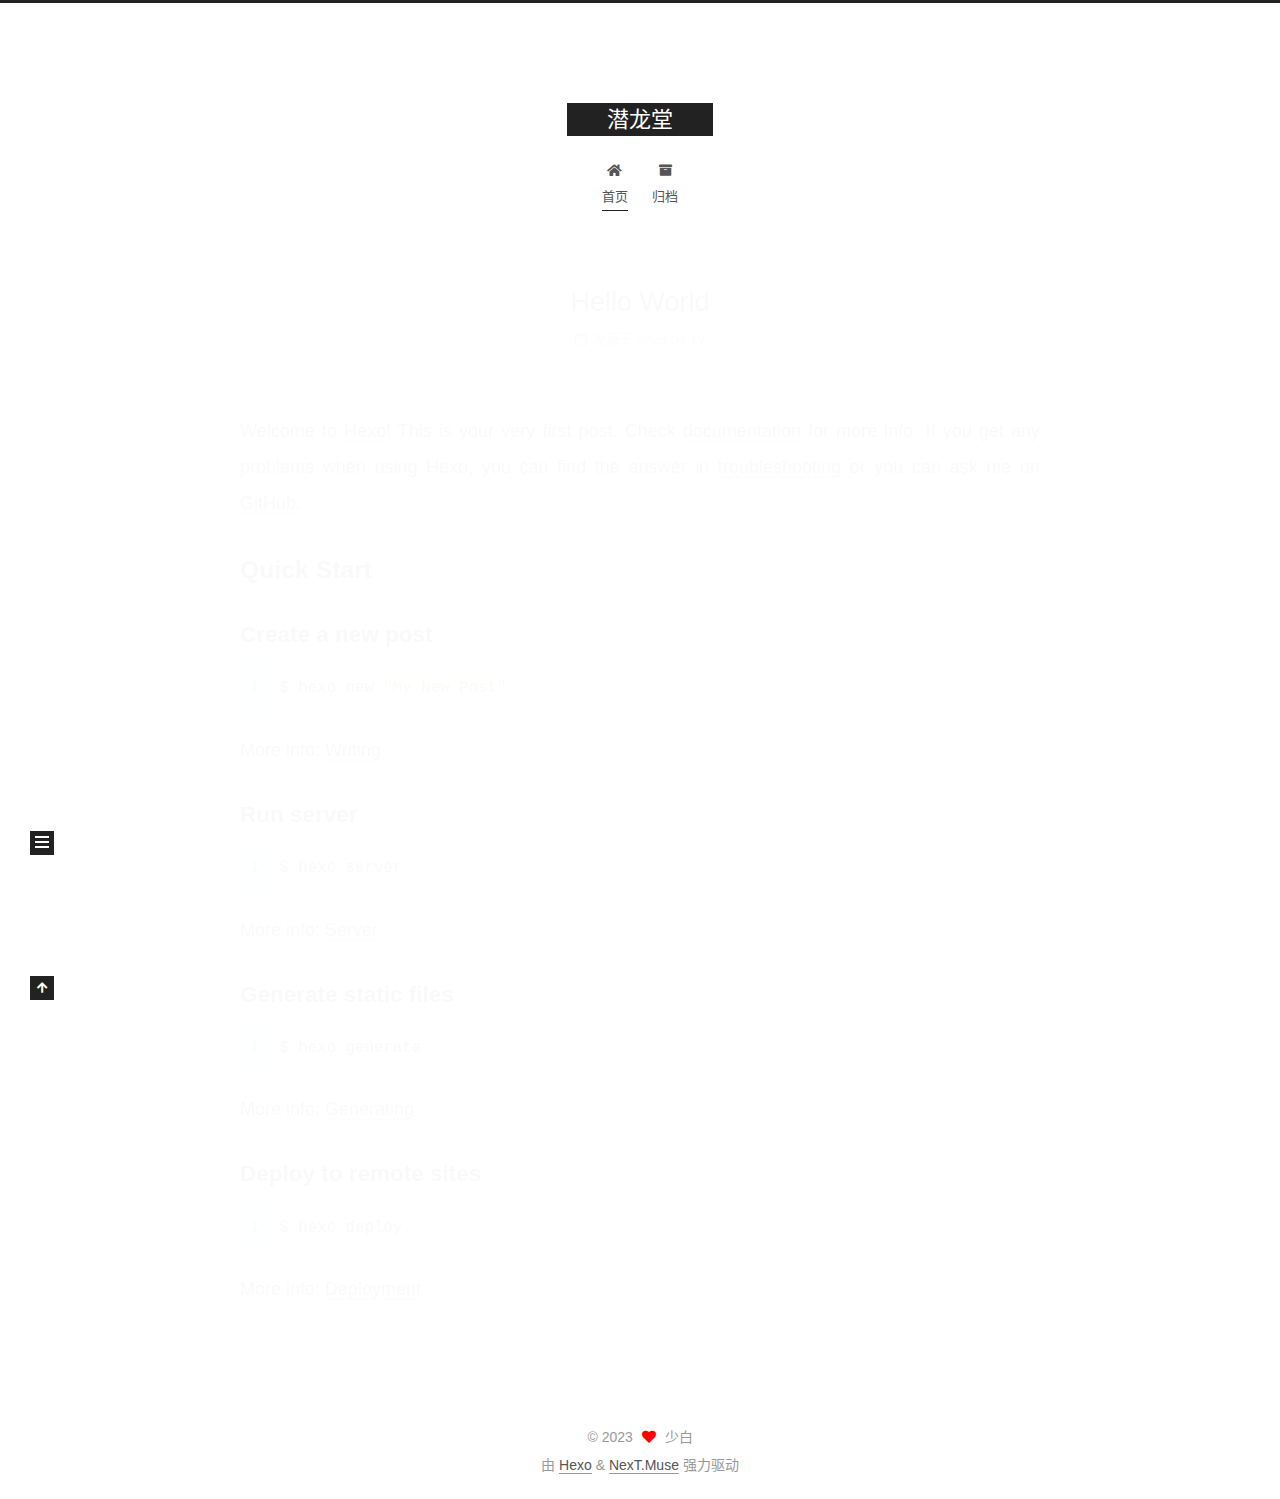
==== index.html @ 40676528 "Site updated: 2023-04-19 12:09:48" ====
<!DOCTYPE html>
<html lang="zh-CN">
<head>
  <meta charset="UTF-8">
<meta name="viewport" content="width=device-width, initial-scale=1, maximum-scale=2">
<meta name="theme-color" content="#222">
<meta name="generator" content="Hexo 6.3.0">
  <link rel="apple-touch-icon" sizes="180x180" href="/images/apple-touch-icon-next.png">
  <link rel="icon" type="image/png" sizes="32x32" href="/images/favicon-32x32-next.png">
  <link rel="icon" type="image/png" sizes="16x16" href="/images/favicon-16x16-next.png">
  <link rel="mask-icon" href="/images/logo.svg" color="#222">

<link rel="stylesheet" href="/css/main.css">


<link rel="stylesheet" href="/lib/font-awesome/css/all.min.css">

<script id="hexo-configurations">
    var NexT = window.NexT || {};
    var CONFIG = {"hostname":"example.com","root":"/","scheme":"Muse","version":"7.8.0","exturl":false,"sidebar":{"position":"left","display":"post","padding":18,"offset":12,"onmobile":false},"copycode":{"enable":false,"show_result":false,"style":null},"back2top":{"enable":true,"sidebar":false,"scrollpercent":false},"bookmark":{"enable":false,"color":"#222","save":"auto"},"fancybox":false,"mediumzoom":false,"lazyload":false,"pangu":false,"comments":{"style":"tabs","active":null,"storage":true,"lazyload":false,"nav":null},"algolia":{"hits":{"per_page":10},"labels":{"input_placeholder":"Search for Posts","hits_empty":"We didn't find any results for the search: ${query}","hits_stats":"${hits} results found in ${time} ms"}},"localsearch":{"enable":false,"trigger":"auto","top_n_per_article":1,"unescape":false,"preload":false},"motion":{"enable":true,"async":false,"transition":{"post_block":"fadeIn","post_header":"slideDownIn","post_body":"slideDownIn","coll_header":"slideLeftIn","sidebar":"slideUpIn"}}};
  </script>

  <meta name="description" content="人生百年弹指过，当拼搏，且拼搏！">
<meta property="og:type" content="website">
<meta property="og:title" content="潜龙堂">
<meta property="og:url" content="http://example.com/index.html">
<meta property="og:site_name" content="潜龙堂">
<meta property="og:description" content="人生百年弹指过，当拼搏，且拼搏！">
<meta property="og:locale" content="zh_CN">
<meta property="article:author" content="少白">
<meta name="twitter:card" content="summary">

<link rel="canonical" href="http://example.com/">


<script id="page-configurations">
  // https://hexo.io/docs/variables.html
  CONFIG.page = {
    sidebar: "",
    isHome : true,
    isPost : false,
    lang   : 'zh-CN'
  };
</script>

  <title>潜龙堂</title>
  






  <noscript>
  <style>
  .use-motion .brand,
  .use-motion .menu-item,
  .sidebar-inner,
  .use-motion .post-block,
  .use-motion .pagination,
  .use-motion .comments,
  .use-motion .post-header,
  .use-motion .post-body,
  .use-motion .collection-header { opacity: initial; }

  .use-motion .site-title,
  .use-motion .site-subtitle {
    opacity: initial;
    top: initial;
  }

  .use-motion .logo-line-before i { left: initial; }
  .use-motion .logo-line-after i { right: initial; }
  </style>
</noscript>

</head>

<body itemscope itemtype="http://schema.org/WebPage">
  <div class="container use-motion">
    <div class="headband"></div>

    <header class="header" itemscope itemtype="http://schema.org/WPHeader">
      <div class="header-inner"><div class="site-brand-container">
  <div class="site-nav-toggle">
    <div class="toggle" aria-label="切换导航栏">
      <span class="toggle-line toggle-line-first"></span>
      <span class="toggle-line toggle-line-middle"></span>
      <span class="toggle-line toggle-line-last"></span>
    </div>
  </div>

  <div class="site-meta">

    <a href="/" class="brand" rel="start">
      <span class="logo-line-before"><i></i></span>
      <h1 class="site-title">潜龙堂</h1>
      <span class="logo-line-after"><i></i></span>
    </a>
  </div>

  <div class="site-nav-right">
    <div class="toggle popup-trigger">
    </div>
  </div>
</div>




<nav class="site-nav">
  <ul id="menu" class="main-menu menu">
        <li class="menu-item menu-item-home">

    <a href="/" rel="section"><i class="fa fa-home fa-fw"></i>首页</a>

  </li>
        <li class="menu-item menu-item-archives">

    <a href="/archives/" rel="section"><i class="fa fa-archive fa-fw"></i>归档</a>

  </li>
  </ul>
</nav>




</div>
    </header>

    
  <div class="back-to-top">
    <i class="fa fa-arrow-up"></i>
    <span>0%</span>
  </div>


    <main class="main">
      <div class="main-inner">
        <div class="content-wrap">
          

          <div class="content index posts-expand">
            
      
  
  
  <article itemscope itemtype="http://schema.org/Article" class="post-block" lang="zh-CN">
    <link itemprop="mainEntityOfPage" href="http://example.com/2023/04/19/hello-world/">

    <span hidden itemprop="author" itemscope itemtype="http://schema.org/Person">
      <meta itemprop="image" content="/images/avatar.gif">
      <meta itemprop="name" content="少白">
      <meta itemprop="description" content="人生百年弹指过，当拼搏，且拼搏！">
    </span>

    <span hidden itemprop="publisher" itemscope itemtype="http://schema.org/Organization">
      <meta itemprop="name" content="潜龙堂">
    </span>
      <header class="post-header">
        <h2 class="post-title" itemprop="name headline">
          
            <a href="/2023/04/19/hello-world/" class="post-title-link" itemprop="url">Hello World</a>
        </h2>

        <div class="post-meta">
            <span class="post-meta-item">
              <span class="post-meta-item-icon">
                <i class="far fa-calendar"></i>
              </span>
              <span class="post-meta-item-text">发表于</span>

              <time title="创建时间：2023-04-19 11:55:52" itemprop="dateCreated datePublished" datetime="2023-04-19T11:55:52+08:00">2023-04-19</time>
            </span>

          

        </div>
      </header>

    
    
    
    <div class="post-body" itemprop="articleBody">

      
          <p>Welcome to <a target="_blank" rel="noopener" href="https://hexo.io/">Hexo</a>! This is your very first post. Check <a target="_blank" rel="noopener" href="https://hexo.io/docs/">documentation</a> for more info. If you get any problems when using Hexo, you can find the answer in <a target="_blank" rel="noopener" href="https://hexo.io/docs/troubleshooting.html">troubleshooting</a> or you can ask me on <a target="_blank" rel="noopener" href="https://github.com/hexojs/hexo/issues">GitHub</a>.</p>
<h2 id="Quick-Start"><a href="#Quick-Start" class="headerlink" title="Quick Start"></a>Quick Start</h2><h3 id="Create-a-new-post"><a href="#Create-a-new-post" class="headerlink" title="Create a new post"></a>Create a new post</h3><figure class="highlight bash"><table><tr><td class="gutter"><pre><span class="line">1</span><br></pre></td><td class="code"><pre><span class="line">$ hexo new <span class="string">&quot;My New Post&quot;</span></span><br></pre></td></tr></table></figure>

<p>More info: <a target="_blank" rel="noopener" href="https://hexo.io/docs/writing.html">Writing</a></p>
<h3 id="Run-server"><a href="#Run-server" class="headerlink" title="Run server"></a>Run server</h3><figure class="highlight bash"><table><tr><td class="gutter"><pre><span class="line">1</span><br></pre></td><td class="code"><pre><span class="line">$ hexo server</span><br></pre></td></tr></table></figure>

<p>More info: <a target="_blank" rel="noopener" href="https://hexo.io/docs/server.html">Server</a></p>
<h3 id="Generate-static-files"><a href="#Generate-static-files" class="headerlink" title="Generate static files"></a>Generate static files</h3><figure class="highlight bash"><table><tr><td class="gutter"><pre><span class="line">1</span><br></pre></td><td class="code"><pre><span class="line">$ hexo generate</span><br></pre></td></tr></table></figure>

<p>More info: <a target="_blank" rel="noopener" href="https://hexo.io/docs/generating.html">Generating</a></p>
<h3 id="Deploy-to-remote-sites"><a href="#Deploy-to-remote-sites" class="headerlink" title="Deploy to remote sites"></a>Deploy to remote sites</h3><figure class="highlight bash"><table><tr><td class="gutter"><pre><span class="line">1</span><br></pre></td><td class="code"><pre><span class="line">$ hexo deploy</span><br></pre></td></tr></table></figure>

<p>More info: <a target="_blank" rel="noopener" href="https://hexo.io/docs/one-command-deployment.html">Deployment</a></p>

      
    </div>

    
    
    
      <footer class="post-footer">
        <div class="post-eof"></div>
      </footer>
  </article>
  
  
  


  



          </div>
          

<script>
  window.addEventListener('tabs:register', () => {
    let { activeClass } = CONFIG.comments;
    if (CONFIG.comments.storage) {
      activeClass = localStorage.getItem('comments_active') || activeClass;
    }
    if (activeClass) {
      let activeTab = document.querySelector(`a[href="#comment-${activeClass}"]`);
      if (activeTab) {
        activeTab.click();
      }
    }
  });
  if (CONFIG.comments.storage) {
    window.addEventListener('tabs:click', event => {
      if (!event.target.matches('.tabs-comment .tab-content .tab-pane')) return;
      let commentClass = event.target.classList[1];
      localStorage.setItem('comments_active', commentClass);
    });
  }
</script>

        </div>
          
  
  <div class="toggle sidebar-toggle">
    <span class="toggle-line toggle-line-first"></span>
    <span class="toggle-line toggle-line-middle"></span>
    <span class="toggle-line toggle-line-last"></span>
  </div>

  <aside class="sidebar">
    <div class="sidebar-inner">

      <ul class="sidebar-nav motion-element">
        <li class="sidebar-nav-toc">
          文章目录
        </li>
        <li class="sidebar-nav-overview">
          站点概览
        </li>
      </ul>

      <!--noindex-->
      <div class="post-toc-wrap sidebar-panel">
      </div>
      <!--/noindex-->

      <div class="site-overview-wrap sidebar-panel">
        <div class="site-author motion-element" itemprop="author" itemscope itemtype="http://schema.org/Person">
  <p class="site-author-name" itemprop="name">少白</p>
  <div class="site-description" itemprop="description">人生百年弹指过，当拼搏，且拼搏！</div>
</div>
<div class="site-state-wrap motion-element">
  <nav class="site-state">
      <div class="site-state-item site-state-posts">
          <a href="/archives/">
        
          <span class="site-state-item-count">1</span>
          <span class="site-state-item-name">日志</span>
        </a>
      </div>
  </nav>
</div>



      </div>

    </div>
  </aside>
  <div id="sidebar-dimmer"></div>


      </div>
    </main>

    <footer class="footer">
      <div class="footer-inner">
        

        

<div class="copyright">
  
  &copy; 
  <span itemprop="copyrightYear">2023</span>
  <span class="with-love">
    <i class="fa fa-heart"></i>
  </span>
  <span class="author" itemprop="copyrightHolder">少白</span>
</div>
  <div class="powered-by">由 <a href="https://hexo.io/" class="theme-link" rel="noopener" target="_blank">Hexo</a> & <a href="https://muse.theme-next.org/" class="theme-link" rel="noopener" target="_blank">NexT.Muse</a> 强力驱动
  </div>

        








      </div>
    </footer>
  </div>

  
  <script src="/lib/anime.min.js"></script>
  <script src="/lib/velocity/velocity.min.js"></script>
  <script src="/lib/velocity/velocity.ui.min.js"></script>

<script src="/js/utils.js"></script>

<script src="/js/motion.js"></script>


<script src="/js/schemes/muse.js"></script>


<script src="/js/next-boot.js"></script>




  















  

  

</body>
</html>
---- css/main.css ----
:root {
  --body-bg-color: #fff;
  --content-bg-color: #fff;
  --card-bg-color: #f5f5f5;
  --text-color: #555;
  --blockquote-color: #666;
  --link-color: #555;
  --link-hover-color: #222;
  --brand-color: #fff;
  --brand-hover-color: #fff;
  --table-row-odd-bg-color: #f9f9f9;
  --table-row-hover-bg-color: #f5f5f5;
  --menu-item-bg-color: #f5f5f5;
  --btn-default-bg: #222;
  --btn-default-color: #fff;
  --btn-default-border-color: #222;
  --btn-default-hover-bg: #fff;
  --btn-default-hover-color: #222;
  --btn-default-hover-border-color: #222;
}
html {
  line-height: 1.15; /* 1 */
  -webkit-text-size-adjust: 100%; /* 2 */
}
body {
  margin: 0;
}
main {
  display: block;
}
h1 {
  font-size: 2em;
  margin: 0.67em 0;
}
hr {
  box-sizing: content-box; /* 1 */
  height: 0; /* 1 */
  overflow: visible; /* 2 */
}
pre {
  font-family: monospace, monospace; /* 1 */
  font-size: 1em; /* 2 */
}
a {
  background: transparent;
}
abbr[title] {
  border-bottom: none; /* 1 */
  text-decoration: underline; /* 2 */
  text-decoration: underline dotted; /* 2 */
}
b,
strong {
  font-weight: bolder;
}
code,
kbd,
samp {
  font-family: monospace, monospace; /* 1 */
  font-size: 1em; /* 2 */
}
small {
  font-size: 80%;
}
sub,
sup {
  font-size: 75%;
  line-height: 0;
  position: relative;
  vertical-align: baseline;
}
sub {
  bottom: -0.25em;
}
sup {
  top: -0.5em;
}
img {
  border-style: none;
}
button,
input,
optgroup,
select,
textarea {
  font-family: inherit; /* 1 */
  font-size: 100%; /* 1 */
  line-height: 1.15; /* 1 */
  margin: 0; /* 2 */
}
button,
input {
/* 1 */
  overflow: visible;
}
button,
select {
/* 1 */
  text-transform: none;
}
button,
[type='button'],
[type='reset'],
[type='submit'] {
  -webkit-appearance: button;
}
button::-moz-focus-inner,
[type='button']::-moz-focus-inner,
[type='reset']::-moz-focus-inner,
[type='submit']::-moz-focus-inner {
  border-style: none;
  padding: 0;
}
button:-moz-focusring,
[type='button']:-moz-focusring,
[type='reset']:-moz-focusring,
[type='submit']:-moz-focusring {
  outline: 1px dotted ButtonText;
}
fieldset {
  padding: 0.35em 0.75em 0.625em;
}
legend {
  box-sizing: border-box; /* 1 */
  color: inherit; /* 2 */
  display: table; /* 1 */
  max-width: 100%; /* 1 */
  padding: 0; /* 3 */
  white-space: normal; /* 1 */
}
progress {
  vertical-align: baseline;
}
textarea {
  overflow: auto;
}
[type='checkbox'],
[type='radio'] {
  box-sizing: border-box; /* 1 */
  padding: 0; /* 2 */
}
[type='number']::-webkit-inner-spin-button,
[type='number']::-webkit-outer-spin-button {
  height: auto;
}
[type='search'] {
  outline-offset: -2px; /* 2 */
  -webkit-appearance: textfield; /* 1 */
}
[type='search']::-webkit-search-decoration {
  -webkit-appearance: none;
}
::-webkit-file-upload-button {
  font: inherit; /* 2 */
  -webkit-appearance: button; /* 1 */
}
details {
  display: block;
}
summary {
  display: list-item;
}
template {
  display: none;
}
[hidden] {
  display: none;
}
::selection {
  background: #262a30;
  color: #eee;
}
html,
body {
  height: 100%;
}
body {
  background: var(--body-bg-color);
  color: var(--text-color);
  font-family: 'Lato', "PingFang SC", "Microsoft YaHei", sans-serif;
  font-size: 1em;
  line-height: 2;
}
@media (max-width: 991px) {
  body {
    padding-left: 0 !important;
    padding-right: 0 !important;
  }
}
h1,
h2,
h3,
h4,
h5,
h6 {
  font-family: 'Lato', "PingFang SC", "Microsoft YaHei", sans-serif;
  font-weight: bold;
  line-height: 1.5;
  margin: 20px 0 15px;
}
h1 {
  font-size: 1.5em;
}
h2 {
  font-size: 1.375em;
}
h3 {
  font-size: 1.25em;
}
h4 {
  font-size: 1.125em;
}
h5 {
  font-size: 1em;
}
h6 {
  font-size: 0.875em;
}
p {
  margin: 0 0 20px 0;
}
a,
span.exturl {
  border-bottom: 1px solid #999;
  color: var(--link-color);
  outline: 0;
  text-decoration: none;
  overflow-wrap: break-word;
  word-wrap: break-word;
  cursor: pointer;
}
a:hover,
span.exturl:hover {
  border-bottom-color: var(--link-hover-color);
  color: var(--link-hover-color);
}
iframe,
img,
video {
  display: block;
  margin-left: auto;
  margin-right: auto;
  max-width: 100%;
}
hr {
  background-image: repeating-linear-gradient(-45deg, #ddd, #ddd 4px, transparent 4px, transparent 8px);
  border: 0;
  height: 3px;
  margin: 40px 0;
}
blockquote {
  border-left: 4px solid #ddd;
  color: var(--blockquote-color);
  margin: 0;
  padding: 0 15px;
}
blockquote cite::before {
  content: '-';
  padding: 0 5px;
}
dt {
  font-weight: bold;
}
dd {
  margin: 0;
  padding: 0;
}
kbd {
  background-color: #f5f5f5;
  background-image: linear-gradient(#eee, #fff, #eee);
  border: 1px solid #ccc;
  border-radius: 0.2em;
  box-shadow: 0.1em 0.1em 0.2em rgba(0,0,0,0.1);
  color: #555;
  font-family: inherit;
  padding: 0.1em 0.3em;
  white-space: nowrap;
}
.table-container {
  overflow: auto;
}
table {
  border-collapse: collapse;
  border-spacing: 0;
  font-size: 0.875em;
  margin: 0 0 20px 0;
  width: 100%;
}
tbody tr:nth-of-type(odd) {
  background: var(--table-row-odd-bg-color);
}
tbody tr:hover {
  background: var(--table-row-hover-bg-color);
}
caption,
th,
td {
  font-weight: normal;
  padding: 8px;
  vertical-align: middle;
}
th,
td {
  border: 1px solid #ddd;
  border-bottom: 3px solid #ddd;
}
th {
  font-weight: 700;
  padding-bottom: 10px;
}
td {
  border-bottom-width: 1px;
}
.btn {
  background: var(--btn-default-bg);
  border: 2px solid var(--btn-default-border-color);
  border-radius: 0;
  color: var(--btn-default-color);
  display: inline-block;
  font-size: 0.875em;
  line-height: 2;
  padding: 0 20px;
  text-decoration: none;
  transition-property: background-color;
  transition-delay: 0s;
  transition-duration: 0.2s;
  transition-timing-function: ease-in-out;
}
.btn:hover {
  background: var(--btn-default-hover-bg);
  border-color: var(--btn-default-hover-border-color);
  color: var(--btn-default-hover-color);
}
.btn + .btn {
  margin: 0 0 8px 8px;
}
.btn .fa-fw {
  text-align: left;
  width: 1.285714285714286em;
}
.toggle {
  line-height: 0;
}
.toggle .toggle-line {
  background: #fff;
  display: inline-block;
  height: 2px;
  left: 0;
  position: relative;
  top: 0;
  transition: all 0.4s;
  vertical-align: top;
  width: 100%;
}
.toggle .toggle-line:not(:first-child) {
  margin-top: 3px;
}
.toggle.toggle-arrow .toggle-line-first {
  left: 50%;
  top: 2px;
  transform: rotate(45deg);
  width: 50%;
}
.toggle.toggle-arrow .toggle-line-middle {
  left: 2px;
  width: 90%;
}
.toggle.toggle-arrow .toggle-line-last {
  left: 50%;
  top: -2px;
  transform: rotate(-45deg);
  width: 50%;
}
.toggle.toggle-close .toggle-line-first {
  transform: rotate(-45deg);
  top: 5px;
}
.toggle.toggle-close .toggle-line-middle {
  opacity: 0;
}
.toggle.toggle-close .toggle-line-last {
  transform: rotate(45deg);
  top: -5px;
}
.highlight,
pre {
  background: #f7f7f7;
  color: #4d4d4c;
  line-height: 1.6;
  margin: 0 auto 20px;
}
pre,
code {
  font-family: consolas, Menlo, monospace, "PingFang SC", "Microsoft YaHei";
}
code {
  background: #eee;
  border-radius: 3px;
  color: #555;
  padding: 2px 4px;
  overflow-wrap: break-word;
  word-wrap: break-word;
}
.highlight *::selection {
  background: #d6d6d6;
}
.highlight pre {
  border: 0;
  margin: 0;
  padding: 10px 0;
}
.highlight table {
  border: 0;
  margin: 0;
  width: auto;
}
.highlight td {
  border: 0;
  padding: 0;
}
.highlight figcaption {
  background: #eff2f3;
  color: #4d4d4c;
  display: flex;
  font-size: 0.875em;
  justify-content: space-between;
  line-height: 1.2;
  padding: 0.5em;
}
.highlight figcaption a {
  color: #4d4d4c;
}
.highlight figcaption a:hover {
  border-bottom-color: #4d4d4c;
}
.highlight .gutter {
  -moz-user-select: none;
  -ms-user-select: none;
  -webkit-user-select: none;
  user-select: none;
}
.highlight .gutter pre {
  background: #eff2f3;
  color: #869194;
  padding-left: 10px;
  padding-right: 10px;
  text-align: right;
}
.highlight .code pre {
  background: #f7f7f7;
  padding-left: 10px;
  width: 100%;
}
.gist table {
  width: auto;
}
.gist table td {
  border: 0;
}
pre {
  overflow: auto;
  padding: 10px;
}
pre code {
  background: none;
  color: #4d4d4c;
  font-size: 0.875em;
  padding: 0;
  text-shadow: none;
}
pre .deletion {
  background: #fdd;
}
pre .addition {
  background: #dfd;
}
pre .meta {
  color: #eab700;
  -moz-user-select: none;
  -ms-user-select: none;
  -webkit-user-select: none;
  user-select: none;
}
pre .comment {
  color: #8e908c;
}
pre .variable,
pre .attribute,
pre .tag,
pre .name,
pre .regexp,
pre .ruby .constant,
pre .xml .tag .title,
pre .xml .pi,
pre .xml .doctype,
pre .html .doctype,
pre .css .id,
pre .css .class,
pre .css .pseudo {
  color: #c82829;
}
pre .number,
pre .preprocessor,
pre .built_in,
pre .builtin-name,
pre .literal,
pre .params,
pre .constant,
pre .command {
  color: #f5871f;
}
pre .ruby .class .title,
pre .css .rules .attribute,
pre .string,
pre .symbol,
pre .value,
pre .inheritance,
pre .header,
pre .ruby .symbol,
pre .xml .cdata,
pre .special,
pre .formula {
  color: #718c00;
}
pre .title,
pre .css .hexcolor {
  color: #3e999f;
}
pre .function,
pre .python .decorator,
pre .python .title,
pre .ruby .function .title,
pre .ruby .title .keyword,
pre .perl .sub,
pre .javascript .title,
pre .coffeescript .title {
  color: #4271ae;
}
pre .keyword,
pre .javascript .function {
  color: #8959a8;
}
.blockquote-center {
  border-left: none;
  margin: 40px 0;
  padding: 0;
  position: relative;
  text-align: center;
}
.blockquote-center .fa {
  display: block;
  opacity: 0.6;
  position: absolute;
  width: 100%;
}
.blockquote-center .fa-quote-left {
  border-top: 1px solid #ccc;
  text-align: left;
  top: -20px;
}
.blockquote-center .fa-quote-right {
  border-bottom: 1px solid #ccc;
  text-align: right;
  bottom: -20px;
}
.blockquote-center p,
.blockquote-center div {
  text-align: center;
}
.post-body .group-picture img {
  margin: 0 auto;
  padding: 0 3px;
}
.group-picture-row {
  margin-bottom: 6px;
  overflow: hidden;
}
.group-picture-column {
  float: left;
  margin-bottom: 10px;
}
.post-body .label {
  color: #555;
  display: inline;
  padding: 0 2px;
}
.post-body .label.default {
  background: #f0f0f0;
}
.post-body .label.primary {
  background: #efe6f7;
}
.post-body .label.info {
  background: #e5f2f8;
}
.post-body .label.success {
  background: #e7f4e9;
}
.post-body .label.warning {
  background: #fcf6e1;
}
.post-body .label.danger {
  background: #fae8eb;
}
.post-body .tabs {
  margin-bottom: 20px;
}
.post-body .tabs,
.tabs-comment {
  display: block;
  padding-top: 10px;
  position: relative;
}
.post-body .tabs ul.nav-tabs,
.tabs-comment ul.nav-tabs {
  display: flex;
  flex-wrap: wrap;
  margin: 0;
  margin-bottom: -1px;
  padding: 0;
}
@media (max-width: 413px) {
  .post-body .tabs ul.nav-tabs,
  .tabs-comment ul.nav-tabs {
    display: block;
    margin-bottom: 5px;
  }
}
.post-body .tabs ul.nav-tabs li.tab,
.tabs-comment ul.nav-tabs li.tab {
  border-bottom: 1px solid #ddd;
  border-left: 1px solid transparent;
  border-right: 1px solid transparent;
  border-top: 3px solid transparent;
  flex-grow: 1;
  list-style-type: none;
  border-radius: 0 0 0 0;
}
@media (max-width: 413px) {
  .post-body .tabs ul.nav-tabs li.tab,
  .tabs-comment ul.nav-tabs li.tab {
    border-bottom: 1px solid transparent;
    border-left: 3px solid transparent;
    border-right: 1px solid transparent;
    border-top: 1px solid transparent;
  }
}
@media (max-width: 413px) {
  .post-body .tabs ul.nav-tabs li.tab,
  .tabs-comment ul.nav-tabs li.tab {
    border-radius: 0;
  }
}
.post-body .tabs ul.nav-tabs li.tab a,
.tabs-comment ul.nav-tabs li.tab a {
  border-bottom: initial;
  display: block;
  line-height: 1.8;
  outline: 0;
  padding: 0.25em 0.75em;
  text-align: center;
  transition-delay: 0s;
  transition-duration: 0.2s;
  transition-timing-function: ease-out;
}
.post-body .tabs ul.nav-tabs li.tab a i,
.tabs-comment ul.nav-tabs li.tab a i {
  width: 1.285714285714286em;
}
.post-body .tabs ul.nav-tabs li.tab.active,
.tabs-comment ul.nav-tabs li.tab.active {
  border-bottom: 1px solid transparent;
  border-left: 1px solid #ddd;
  border-right: 1px solid #ddd;
  border-top: 3px solid #fc6423;
}
@media (max-width: 413px) {
  .post-body .tabs ul.nav-tabs li.tab.active,
  .tabs-comment ul.nav-tabs li.tab.active {
    border-bottom: 1px solid #ddd;
    border-left: 3px solid #fc6423;
    border-right: 1px solid #ddd;
    border-top: 1px solid #ddd;
  }
}
.post-body .tabs ul.nav-tabs li.tab.active a,
.tabs-comment ul.nav-tabs li.tab.active a {
  color: var(--link-color);
  cursor: default;
}
.post-body .tabs .tab-content .tab-pane,
.tabs-comment .tab-content .tab-pane {
  border: 1px solid #ddd;
  border-top: 0;
  padding: 20px 20px 0 20px;
  border-radius: 0;
}
.post-body .tabs .tab-content .tab-pane:not(.active),
.tabs-comment .tab-content .tab-pane:not(.active) {
  display: none;
}
.post-body .tabs .tab-content .tab-pane.active,
.tabs-comment .tab-content .tab-pane.active {
  display: block;
}
.post-body .tabs .tab-content .tab-pane.active:nth-of-type(1),
.tabs-comment .tab-content .tab-pane.active:nth-of-type(1) {
  border-radius: 0 0 0 0;
}
@media (max-width: 413px) {
  .post-body .tabs .tab-content .tab-pane.active:nth-of-type(1),
  .tabs-comment .tab-content .tab-pane.active:nth-of-type(1) {
    border-radius: 0;
  }
}
.post-body .note {
  border-radius: 3px;
  margin-bottom: 20px;
  padding: 1em;
  position: relative;
  border: 1px solid #eee;
  border-left-width: 5px;
}
.post-body .note h2,
.post-body .note h3,
.post-body .note h4,
.post-body .note h5,
.post-body .note h6 {
  margin-top: 0;
  border-bottom: initial;
  margin-bottom: 0;
  padding-top: 0;
}
.post-body .note p:first-child,
.post-body .note ul:first-child,
.post-body .note ol:first-child,
.post-body .note table:first-child,
.post-body .note pre:first-child,
.post-body .note blockquote:first-child,
.post-body .note img:first-child {
  margin-top: 0;
}
.post-body .note p:last-child,
.post-body .note ul:last-child,
.post-body .note ol:last-child,
.post-body .note table:last-child,
.post-body .note pre:last-child,
.post-body .note blockquote:last-child,
.post-body .note img:last-child {
  margin-bottom: 0;
}
.post-body .note.default {
  border-left-color: #777;
}
.post-body .note.default h2,
.post-body .note.default h3,
.post-body .note.default h4,
.post-body .note.default h5,
.post-body .note.default h6 {
  color: #777;
}
.post-body .note.primary {
  border-left-color: #6f42c1;
}
.post-body .note.primary h2,
.post-body .note.primary h3,
.post-body .note.primary h4,
.post-body .note.primary h5,
.post-body .note.primary h6 {
  color: #6f42c1;
}
.post-body .note.info {
  border-left-color: #428bca;
}
.post-body .note.info h2,
.post-body .note.info h3,
.post-body .note.info h4,
.post-body .note.info h5,
.post-body .note.info h6 {
  color: #428bca;
}
.post-body .note.success {
  border-left-color: #5cb85c;
}
.post-body .note.success h2,
.post-body .note.success h3,
.post-body .note.success h4,
.post-body .note.success h5,
.post-body .note.success h6 {
  color: #5cb85c;
}
.post-body .note.warning {
  border-left-color: #f0ad4e;
}
.post-body .note.warning h2,
.post-body .note.warning h3,
.post-body .note.warning h4,
.post-body .note.warning h5,
.post-body .note.warning h6 {
  color: #f0ad4e;
}
.post-body .note.danger {
  border-left-color: #d9534f;
}
.post-body .note.danger h2,
.post-body .note.danger h3,
.post-body .note.danger h4,
.post-body .note.danger h5,
.post-body .note.danger h6 {
  color: #d9534f;
}
.pagination .prev,
.pagination .next,
.pagination .page-number,
.pagination .space {
  display: inline-block;
  margin: 0 10px;
  padding: 0 11px;
  position: relative;
  top: -1px;
}
@media (max-width: 767px) {
  .pagination .prev,
  .pagination .next,
  .pagination .page-number,
  .pagination .space {
    margin: 0 5px;
  }
}
.pagination {
  border-top: 1px solid #eee;
  margin: 120px 0 0;
  text-align: center;
}
.pagination .prev,
.pagination .next,
.pagination .page-number {
  border-bottom: 0;
  border-top: 1px solid #eee;
  transition-property: border-color;
  transition-delay: 0s;
  transition-duration: 0.2s;
  transition-timing-function: ease-in-out;
}
.pagination .prev:hover,
.pagination .next:hover,
.pagination .page-number:hover {
  border-top-color: #222;
}
.pagination .space {
  margin: 0;
  padding: 0;
}
.pagination .prev {
  margin-left: 0;
}
.pagination .next {
  margin-right: 0;
}
.pagination .page-number.current {
  background: #ccc;
  border-top-color: #ccc;
  color: #fff;
}
@media (max-width: 767px) {
  .pagination {
    border-top: none;
  }
  .pagination .prev,
  .pagination .next,
  .pagination .page-number {
    border-bottom: 1px solid #eee;
    border-top: 0;
    margin-bottom: 10px;
    padding: 0 10px;
  }
  .pagination .prev:hover,
  .pagination .next:hover,
  .pagination .page-number:hover {
    border-bottom-color: #222;
  }
}
.comments {
  margin-top: 60px;
  overflow: hidden;
}
.comment-button-group {
  display: flex;
  flex-wrap: wrap-reverse;
  justify-content: center;
  margin: 1em 0;
}
.comment-button-group .comment-button {
  margin: 0.1em 0.2em;
}
.comment-button-group .comment-button.active {
  background: var(--btn-default-hover-bg);
  border-color: var(--btn-default-hover-border-color);
  color: var(--btn-default-hover-color);
}
.comment-position {
  display: none;
}
.comment-position.active {
  display: block;
}
.tabs-comment {
  background: var(--content-bg-color);
  margin-top: 4em;
  padding-top: 0;
}
.tabs-comment .comments {
  border: 0;
  box-shadow: none;
  margin-top: 0;
  padding-top: 0;
}
.container {
  min-height: 100%;
  position: relative;
}
.main-inner {
  margin: 0 auto;
  width: 700px;
}
@media (min-width: 1200px) {
  .main-inner {
    width: 800px;
  }
}
@media (min-width: 1600px) {
  .main-inner {
    width: 900px;
  }
}
@media (max-width: 767px) {
  .content-wrap {
    padding: 0 20px;
  }
}
.header {
  background: transparent;
}
.header-inner {
  margin: 0 auto;
  width: 700px;
}
@media (min-width: 1200px) {
  .header-inner {
    width: 800px;
  }
}
@media (min-width: 1600px) {
  .header-inner {
    width: 900px;
  }
}
.site-brand-container {
  display: flex;
  flex-shrink: 0;
  padding: 0 10px;
}
.headband {
  background: #222;
  height: 3px;
}
.site-meta {
  flex-grow: 1;
  text-align: center;
}
@media (max-width: 767px) {
  .site-meta {
    text-align: center;
  }
}
.brand {
  border-bottom: none;
  color: var(--brand-color);
  display: inline-block;
  line-height: 1.375em;
  padding: 0 40px;
  position: relative;
}
.brand:hover {
  color: var(--brand-hover-color);
}
.site-title {
  font-family: 'Lato', "PingFang SC", "Microsoft YaHei", sans-serif;
  font-size: 1.375em;
  font-weight: normal;
  margin: 0;
}
.site-subtitle {
  color: #999;
  font-size: 0.8125em;
  margin: 10px 0;
}
.use-motion .brand {
  opacity: 0;
}
.use-motion .site-title,
.use-motion .site-subtitle,
.use-motion .custom-logo-image {
  opacity: 0;
  position: relative;
  top: -10px;
}
.site-nav-toggle,
.site-nav-right {
  display: none;
}
@media (max-width: 767px) {
  .site-nav-toggle,
  .site-nav-right {
    display: flex;
    flex-direction: column;
    justify-content: center;
  }
}
.site-nav-toggle .toggle,
.site-nav-right .toggle {
  color: var(--text-color);
  padding: 10px;
  width: 22px;
}
.site-nav-toggle .toggle .toggle-line,
.site-nav-right .toggle .toggle-line {
  background: var(--text-color);
  border-radius: 1px;
}
.site-nav {
  display: block;
}
@media (max-width: 767px) {
  .site-nav {
    clear: both;
    display: none;
  }
}
.site-nav.site-nav-on {
  display: block;
}
.menu {
  margin-top: 20px;
  padding-left: 0;
  text-align: center;
}
.menu-item {
  display: inline-block;
  list-style: none;
  margin: 0 10px;
}
@media (max-width: 767px) {
  .menu-item {
    display: block;
    margin-top: 10px;
  }
  .menu-item.menu-item-search {
    display: none;
  }
}
.menu-item a,
.menu-item span.exturl {
  border-bottom: 0;
  display: block;
  font-size: 0.8125em;
  transition-property: border-color;
  transition-delay: 0s;
  transition-duration: 0.2s;
  transition-timing-function: ease-in-out;
}
@media (hover: none) {
  .menu-item a:hover,
  .menu-item span.exturl:hover {
    border-bottom-color: transparent !important;
  }
}
.menu-item .fa,
.menu-item .fab,
.menu-item .far,
.menu-item .fas {
  margin-right: 8px;
}
.menu-item .badge {
  display: inline-block;
  font-weight: bold;
  line-height: 1;
  margin-left: 0.35em;
  margin-top: 0.35em;
  text-align: center;
  white-space: nowrap;
}
@media (max-width: 767px) {
  .menu-item .badge {
    float: right;
    margin-left: 0;
  }
}
.menu-item-active a,
.menu .menu-item a:hover,
.menu .menu-item span.exturl:hover {
  background: var(--menu-item-bg-color);
}
.use-motion .menu-item {
  opacity: 0;
}
.sidebar {
  background: #222;
  bottom: 0;
  box-shadow: inset 0 2px 6px #000;
  position: fixed;
  top: 0;
}
@media (max-width: 991px) {
  .sidebar {
    display: none;
  }
}
.sidebar-inner {
  color: #999;
  padding: 18px 10px;
  text-align: center;
}
.cc-license {
  margin-top: 10px;
  text-align: center;
}
.cc-license .cc-opacity {
  border-bottom: none;
  opacity: 0.7;
}
.cc-license .cc-opacity:hover {
  opacity: 0.9;
}
.cc-license img {
  display: inline-block;
}
.site-author-image {
  border: 2px solid #333;
  display: block;
  margin: 0 auto;
  max-width: 96px;
  padding: 2px;
}
.site-author-name {
  color: #f5f5f5;
  font-weight: normal;
  margin: 5px 0 0;
  text-align: center;
}
.site-description {
  color: #999;
  font-size: 1em;
  margin-top: 5px;
  text-align: center;
}
.links-of-author {
  margin-top: 15px;
}
.links-of-author a,
.links-of-author span.exturl {
  border-bottom-color: #555;
  display: inline-block;
  font-size: 0.8125em;
  margin-bottom: 10px;
  margin-right: 10px;
  vertical-align: middle;
}
.links-of-author a::before,
.links-of-author span.exturl::before {
  background: #ff52ff;
  border-radius: 50%;
  content: ' ';
  display: inline-block;
  height: 4px;
  margin-right: 3px;
  vertical-align: middle;
  width: 4px;
}
.sidebar-button {
  margin-top: 15px;
}
.sidebar-button a {
  border: 1px solid #fc6423;
  border-radius: 4px;
  color: #fc6423;
  display: inline-block;
  padding: 0 15px;
}
.sidebar-button a .fa,
.sidebar-button a .fab,
.sidebar-button a .far,
.sidebar-button a .fas {
  margin-right: 5px;
}
.sidebar-button a:hover {
  background: #fc6423;
  border: 1px solid #fc6423;
  color: #fff;
}
.sidebar-button a:hover .fa,
.sidebar-button a:hover .fab,
.sidebar-button a:hover .far,
.sidebar-button a:hover .fas {
  color: #fff;
}
.links-of-blogroll {
  font-size: 0.8125em;
  margin-top: 10px;
}
.links-of-blogroll-title {
  font-size: 0.875em;
  font-weight: 600;
  margin-top: 0;
}
.links-of-blogroll-list {
  list-style: none;
  margin: 0;
  padding: 0;
}
#sidebar-dimmer {
  display: none;
}
@media (max-width: 767px) {
  #sidebar-dimmer {
    background: #000;
    display: block;
    height: 100%;
    left: 100%;
    opacity: 0;
    position: fixed;
    top: 0;
    width: 100%;
    z-index: 1100;
  }
  .sidebar-active + #sidebar-dimmer {
    opacity: 0.7;
    transform: translateX(-100%);
    transition: opacity 0.5s;
  }
}
.sidebar-nav {
  margin: 0;
  padding-bottom: 20px;
  padding-left: 0;
}
.sidebar-nav li {
  border-bottom: 1px solid transparent;
  color: #666;
  cursor: pointer;
  display: inline-block;
  font-size: 0.875em;
}
.sidebar-nav li.sidebar-nav-overview {
  margin-left: 10px;
}
.sidebar-nav li:hover {
  color: #f5f5f5;
}
.sidebar-nav .sidebar-nav-active {
  border-bottom-color: #87daff;
  color: #87daff;
}
.sidebar-nav .sidebar-nav-active:hover {
  color: #87daff;
}
.sidebar-panel {
  display: none;
  overflow-x: hidden;
  overflow-y: auto;
}
.sidebar-panel-active {
  display: block;
}
.sidebar-toggle {
  background: #222;
  bottom: 45px;
  cursor: pointer;
  height: 14px;
  left: 30px;
  padding: 5px;
  position: fixed;
  width: 14px;
  z-index: 1300;
}
@media (max-width: 991px) {
  .sidebar-toggle {
    left: 20px;
    opacity: 0.8;
    display: none;
  }
}
.sidebar-toggle:hover .toggle-line {
  background: #87daff;
}
.post-toc {
  font-size: 0.875em;
}
.post-toc ol {
  list-style: none;
  margin: 0;
  padding: 0 2px 5px 10px;
  text-align: left;
}
.post-toc ol > ol {
  padding-left: 0;
}
.post-toc ol a {
  transition-property: all;
  transition-delay: 0s;
  transition-duration: 0.2s;
  transition-timing-function: ease-in-out;
}
.post-toc .nav-item {
  line-height: 1.8;
  overflow: hidden;
  text-overflow: ellipsis;
  white-space: nowrap;
}
.post-toc .nav .nav-child {
  display: none;
}
.post-toc .nav .active > .nav-child {
  display: block;
}
.post-toc .nav .active-current > .nav-child {
  display: block;
}
.post-toc .nav .active-current > .nav-child > .nav-item {
  display: block;
}
.post-toc .nav .active > a {
  border-bottom-color: #87daff;
  color: #87daff;
}
.post-toc .nav .active-current > a {
  color: #87daff;
}
.post-toc .nav .active-current > a:hover {
  color: #87daff;
}
.site-state {
  display: flex;
  justify-content: center;
  line-height: 1.4;
  margin-top: 10px;
  overflow: hidden;
  text-align: center;
  white-space: nowrap;
}
.site-state-item {
  padding: 0 15px;
}
.site-state-item:not(:first-child) {
  border-left: 1px solid #333;
}
.site-state-item a {
  border-bottom: none;
}
.site-state-item-count {
  display: block;
  font-size: 1.25em;
  font-weight: 600;
  text-align: center;
}
.site-state-item-name {
  color: inherit;
  font-size: 0.875em;
}
.footer {
  color: #999;
  font-size: 0.875em;
  padding: 20px 0;
}
.footer.footer-fixed {
  bottom: 0;
  left: 0;
  position: absolute;
  right: 0;
}
.footer-inner {
  box-sizing: border-box;
  margin: 0 auto;
  text-align: center;
  width: 700px;
}
@media (min-width: 1200px) {
  .footer-inner {
    width: 800px;
  }
}
@media (min-width: 1600px) {
  .footer-inner {
    width: 900px;
  }
}
.languages {
  display: inline-block;
  font-size: 1.125em;
  position: relative;
}
.languages .lang-select-label span {
  margin: 0 0.5em;
}
.languages .lang-select {
  height: 100%;
  left: 0;
  opacity: 0;
  position: absolute;
  top: 0;
  width: 100%;
}
.with-love {
  color: #ff0000;
  display: inline-block;
  margin: 0 5px;
}
.powered-by,
.theme-info {
  display: inline-block;
}
@-moz-keyframes iconAnimate {
  0%, 100% {
    transform: scale(1);
  }
  10%, 30% {
    transform: scale(0.9);
  }
  20%, 40%, 60%, 80% {
    transform: scale(1.1);
  }
  50%, 70% {
    transform: scale(1.1);
  }
}
@-webkit-keyframes iconAnimate {
  0%, 100% {
    transform: scale(1);
  }
  10%, 30% {
    transform: scale(0.9);
  }
  20%, 40%, 60%, 80% {
    transform: scale(1.1);
  }
  50%, 70% {
    transform: scale(1.1);
  }
}
@-o-keyframes iconAnimate {
  0%, 100% {
    transform: scale(1);
  }
  10%, 30% {
    transform: scale(0.9);
  }
  20%, 40%, 60%, 80% {
    transform: scale(1.1);
  }
  50%, 70% {
    transform: scale(1.1);
  }
}
@keyframes iconAnimate {
  0%, 100% {
    transform: scale(1);
  }
  10%, 30% {
    transform: scale(0.9);
  }
  20%, 40%, 60%, 80% {
    transform: scale(1.1);
  }
  50%, 70% {
    transform: scale(1.1);
  }
}
.back-to-top {
  font-size: 12px;
  text-align: center;
  transition-delay: 0s;
  transition-duration: 0.2s;
  transition-timing-function: ease-in-out;
}
.back-to-top {
  background: #222;
  bottom: -100px;
  box-sizing: border-box;
  color: #fff;
  cursor: pointer;
  left: 30px;
  opacity: 1;
  padding: 0 6px;
  position: fixed;
  transition-property: bottom;
  z-index: 1300;
  width: 24px;
}
.back-to-top span {
  display: none;
}
.back-to-top:hover {
  color: #87daff;
}
.back-to-top.back-to-top-on {
  bottom: 19px;
}
@media (max-width: 991px) {
  .back-to-top {
    left: 20px;
    opacity: 0.8;
  }
}
.post-body {
  font-family: 'Lato', "PingFang SC", "Microsoft YaHei", sans-serif;
  overflow-wrap: break-word;
  word-wrap: break-word;
}
@media (min-width: 1200px) {
  .post-body {
    font-size: 1.125em;
  }
}
.post-body .exturl .fa {
  font-size: 0.875em;
  margin-left: 4px;
}
.post-body .image-caption,
.post-body .figure .caption {
  color: #999;
  font-size: 0.875em;
  font-weight: bold;
  line-height: 1;
  margin: -20px auto 15px;
  text-align: center;
}
.post-sticky-flag {
  display: inline-block;
  transform: rotate(30deg);
}
.post-button {
  margin-top: 40px;
  text-align: center;
}
.use-motion .post-block,
.use-motion .pagination,
.use-motion .comments {
  opacity: 0;
}
.use-motion .post-header {
  opacity: 0;
}
.use-motion .post-body {
  opacity: 0;
}
.use-motion .collection-header {
  opacity: 0;
}
.posts-collapse {
  margin-left: 35px;
  position: relative;
}
@media (max-width: 767px) {
  .posts-collapse {
    margin-left: 0px;
    margin-right: 0px;
  }
}
.posts-collapse .collection-title {
  font-size: 1.125em;
  position: relative;
}
.posts-collapse .collection-title::before {
  background: #999;
  border: 1px solid #fff;
  border-radius: 50%;
  content: ' ';
  height: 10px;
  left: 0;
  margin-left: -6px;
  margin-top: -4px;
  position: absolute;
  top: 50%;
  width: 10px;
}
.posts-collapse .collection-year {
  font-size: 1.5em;
  font-weight: bold;
  margin: 60px 0;
  position: relative;
}
.posts-collapse .collection-year::before {
  background: #bbb;
  border-radius: 50%;
  content: ' ';
  height: 8px;
  left: 0;
  margin-left: -4px;
  margin-top: -4px;
  position: absolute;
  top: 50%;
  width: 8px;
}
.posts-collapse .collection-header {
  display: block;
  margin: 0 0 0 20px;
}
.posts-collapse .collection-header small {
  color: #bbb;
  margin-left: 5px;
}
.posts-collapse .post-header {
  border-bottom: 1px dashed #ccc;
  margin: 30px 0;
  padding-left: 15px;
  position: relative;
  transition-property: border;
  transition-delay: 0s;
  transition-duration: 0.2s;
  transition-timing-function: ease-in-out;
}
.posts-collapse .post-header::before {
  background: #bbb;
  border: 1px solid #fff;
  border-radius: 50%;
  content: ' ';
  height: 6px;
  left: 0;
  margin-left: -4px;
  position: absolute;
  top: 0.75em;
  transition-property: background;
  width: 6px;
  transition-delay: 0s;
  transition-duration: 0.2s;
  transition-timing-function: ease-in-out;
}
.posts-collapse .post-header:hover {
  border-bottom-color: #666;
}
.posts-collapse .post-header:hover::before {
  background: #222;
}
.posts-collapse .post-meta {
  display: inline;
  font-size: 0.75em;
  margin-right: 10px;
}
.posts-collapse .post-title {
  display: inline;
}
.posts-collapse .post-title a,
.posts-collapse .post-title span.exturl {
  border-bottom: none;
  color: var(--link-color);
}
.posts-collapse .post-title .fa-external-link-alt {
  font-size: 0.875em;
  margin-left: 5px;
}
.posts-collapse::before {
  background: #f5f5f5;
  content: ' ';
  height: 100%;
  left: 0;
  margin-left: -2px;
  position: absolute;
  top: 1.25em;
  width: 4px;
}
.post-eof {
  background: #ccc;
  height: 1px;
  margin: 80px auto 60px;
  text-align: center;
  width: 8%;
}
.post-block:last-of-type .post-eof {
  display: none;
}
.content {
  padding-top: 40px;
}
@media (min-width: 992px) {
  .post-body {
    text-align: justify;
  }
}
@media (max-width: 991px) {
  .post-body {
    text-align: justify;
  }
}
.post-body h1,
.post-body h2,
.post-body h3,
.post-body h4,
.post-body h5,
.post-body h6 {
  padding-top: 10px;
}
.post-body h1 .header-anchor,
.post-body h2 .header-anchor,
.post-body h3 .header-anchor,
.post-body h4 .header-anchor,
.post-body h5 .header-anchor,
.post-body h6 .header-anchor {
  border-bottom-style: none;
  color: #ccc;
  float: right;
  margin-left: 10px;
  visibility: hidden;
}
.post-body h1 .header-anchor:hover,
.post-body h2 .header-anchor:hover,
.post-body h3 .header-anchor:hover,
.post-body h4 .header-anchor:hover,
.post-body h5 .header-anchor:hover,
.post-body h6 .header-anchor:hover {
  color: inherit;
}
.post-body h1:hover .header-anchor,
.post-body h2:hover .header-anchor,
.post-body h3:hover .header-anchor,
.post-body h4:hover .header-anchor,
.post-body h5:hover .header-anchor,
.post-body h6:hover .header-anchor {
  visibility: visible;
}
.post-body iframe,
.post-body img,
.post-body video {
  margin-bottom: 20px;
}
.post-body .video-container {
  height: 0;
  margin-bottom: 20px;
  overflow: hidden;
  padding-top: 75%;
  position: relative;
  width: 100%;
}
.post-body .video-container iframe,
.post-body .video-container object,
.post-body .video-container embed {
  height: 100%;
  left: 0;
  margin: 0;
  position: absolute;
  top: 0;
  width: 100%;
}
.post-gallery {
  align-items: center;
  display: grid;
  grid-gap: 10px;
  grid-template-columns: 1fr 1fr 1fr;
  margin-bottom: 20px;
}
@media (max-width: 767px) {
  .post-gallery {
    grid-template-columns: 1fr 1fr;
  }
}
.post-gallery a {
  border: 0;
}
.post-gallery img {
  margin: 0;
}
.posts-expand .post-header {
  font-size: 1.125em;
}
.posts-expand .post-title {
  font-size: 1.5em;
  font-weight: normal;
  margin: initial;
  text-align: center;
  overflow-wrap: break-word;
  word-wrap: break-word;
}
.posts-expand .post-title-link {
  border-bottom: none;
  color: var(--link-color);
  display: inline-block;
  position: relative;
  vertical-align: top;
}
.posts-expand .post-title-link::before {
  background: var(--link-color);
  bottom: 0;
  content: '';
  height: 2px;
  left: 0;
  position: absolute;
  transform: scaleX(0);
  visibility: hidden;
  width: 100%;
  transition-delay: 0s;
  transition-duration: 0.2s;
  transition-timing-function: ease-in-out;
}
.posts-expand .post-title-link:hover::before {
  transform: scaleX(1);
  visibility: visible;
}
.posts-expand .post-title-link .fa-external-link-alt {
  font-size: 0.875em;
  margin-left: 5px;
}
.posts-expand .post-meta {
  color: #999;
  font-family: 'Lato', "PingFang SC", "Microsoft YaHei", sans-serif;
  font-size: 0.75em;
  margin: 3px 0 60px 0;
  text-align: center;
}
.posts-expand .post-meta .post-description {
  font-size: 0.875em;
  margin-top: 2px;
}
.posts-expand .post-meta time {
  border-bottom: 1px dashed #999;
  cursor: pointer;
}
.post-meta .post-meta-item + .post-meta-item::before {
  content: '|';
  margin: 0 0.5em;
}
.post-meta-divider {
  margin: 0 0.5em;
}
.post-meta-item-icon {
  margin-right: 3px;
}
@media (max-width: 991px) {
  .post-meta-item-icon {
    display: inline-block;
  }
}
@media (max-width: 991px) {
  .post-meta-item-text {
    display: none;
  }
}
.post-nav {
  border-top: 1px solid #eee;
  display: flex;
  justify-content: space-between;
  margin-top: 15px;
  padding: 10px 5px 0;
}
.post-nav-item {
  flex: 1;
}
.post-nav-item a {
  border-bottom: none;
  display: block;
  font-size: 0.875em;
  line-height: 1.6;
  position: relative;
}
.post-nav-item a:active {
  top: 2px;
}
.post-nav-item .fa {
  font-size: 0.75em;
}
.post-nav-item:first-child {
  margin-right: 15px;
}
.post-nav-item:first-child .fa {
  margin-right: 5px;
}
.post-nav-item:last-child {
  margin-left: 15px;
  text-align: right;
}
.post-nav-item:last-child .fa {
  margin-left: 5px;
}
.rtl.post-body p,
.rtl.post-body a,
.rtl.post-body h1,
.rtl.post-body h2,
.rtl.post-body h3,
.rtl.post-body h4,
.rtl.post-body h5,
.rtl.post-body h6,
.rtl.post-body li,
.rtl.post-body ul,
.rtl.post-body ol {
  direction: rtl;
  font-family: UKIJ Ekran;
}
.rtl.post-title {
  font-family: UKIJ Ekran;
}
.post-tags {
  margin-top: 40px;
  text-align: center;
}
.post-tags a {
  display: inline-block;
  font-size: 0.8125em;
}
.post-tags a:not(:last-child) {
  margin-right: 10px;
}
.post-widgets {
  border-top: 1px solid #eee;
  margin-top: 15px;
  text-align: center;
}
.wp_rating {
  height: 20px;
  line-height: 20px;
  margin-top: 10px;
  padding-top: 6px;
  text-align: center;
}
.social-like {
  display: flex;
  font-size: 0.875em;
  justify-content: center;
  text-align: center;
}
.reward-container {
  margin: 20px auto;
  padding: 10px 0;
  text-align: center;
  width: 90%;
}
.reward-container button {
  background: transparent;
  border: 1px solid #fc6423;
  border-radius: 0;
  color: #fc6423;
  cursor: pointer;
  line-height: 2;
  outline: 0;
  padding: 0 15px;
  vertical-align: text-top;
}
.reward-container button:hover {
  background: #fc6423;
  border: 1px solid transparent;
  color: #fa9366;
}
#qr {
  padding-top: 20px;
}
#qr a {
  border: 0;
}
#qr img {
  display: inline-block;
  margin: 0.8em 2em 0 2em;
  max-width: 100%;
  width: 180px;
}
#qr p {
  text-align: center;
}
.category-all-page .category-all-title {
  text-align: center;
}
.category-all-page .category-all {
  margin-top: 20px;
}
.category-all-page .category-list {
  list-style: none;
  margin: 0;
  padding: 0;
}
.category-all-page .category-list-item {
  margin: 5px 10px;
}
.category-all-page .category-list-count {
  color: #bbb;
}
.category-all-page .category-list-count::before {
  content: ' (';
  display: inline;
}
.category-all-page .category-list-count::after {
  content: ') ';
  display: inline;
}
.category-all-page .category-list-child {
  padding-left: 10px;
}
.event-list {
  padding: 0;
}
.event-list hr {
  background: #222;
  margin: 20px 0 45px 0;
}
.event-list hr::after {
  background: #222;
  color: #fff;
  content: 'NOW';
  display: inline-block;
  font-weight: bold;
  padding: 0 5px;
  text-align: right;
}
.event-list .event {
  background: #222;
  margin: 20px 0;
  min-height: 40px;
  padding: 15px 0 15px 10px;
}
.event-list .event .event-summary {
  color: #fff;
  margin: 0;
  padding-bottom: 3px;
}
.event-list .event .event-summary::before {
  animation: dot-flash 1s alternate infinite ease-in-out;
  color: #fff;
  content: '\f111';
  display: inline-block;
  font-size: 10px;
  margin-right: 25px;
  vertical-align: middle;
  font-family: 'Font Awesome 5 Free';
  font-weight: 900;
}
.event-list .event .event-relative-time {
  color: #bbb;
  display: inline-block;
  font-size: 12px;
  font-weight: normal;
  padding-left: 12px;
}
.event-list .event .event-details {
  color: #fff;
  display: block;
  line-height: 18px;
  margin-left: 56px;
  padding-bottom: 6px;
  padding-top: 3px;
  text-indent: -24px;
}
.event-list .event .event-details::before {
  color: #fff;
  display: inline-block;
  margin-right: 9px;
  text-align: center;
  text-indent: 0;
  width: 14px;
  font-family: 'Font Awesome 5 Free';
  font-weight: 900;
}
.event-list .event .event-details.event-location::before {
  content: '\f041';
}
.event-list .event .event-details.event-duration::before {
  content: '\f017';
}
.event-list .event-past {
  background: #f5f5f5;
}
.event-list .event-past .event-summary,
.event-list .event-past .event-details {
  color: #bbb;
  opacity: 0.9;
}
.event-list .event-past .event-summary::before,
.event-list .event-past .event-details::before {
  animation: none;
  color: #bbb;
}
@-moz-keyframes dot-flash {
  from {
    opacity: 1;
    transform: scale(1);
  }
  to {
    opacity: 0;
    transform: scale(0.8);
  }
}
@-webkit-keyframes dot-flash {
  from {
    opacity: 1;
    transform: scale(1);
  }
  to {
    opacity: 0;
    transform: scale(0.8);
  }
}
@-o-keyframes dot-flash {
  from {
    opacity: 1;
    transform: scale(1);
  }
  to {
    opacity: 0;
    transform: scale(0.8);
  }
}
@keyframes dot-flash {
  from {
    opacity: 1;
    transform: scale(1);
  }
  to {
    opacity: 0;
    transform: scale(0.8);
  }
}
ul.breadcrumb {
  font-size: 0.75em;
  list-style: none;
  margin: 1em 0;
  padding: 0 2em;
  text-align: center;
}
ul.breadcrumb li {
  display: inline;
}
ul.breadcrumb li + li::before {
  content: '/\00a0';
  font-weight: normal;
  padding: 0.5em;
}
ul.breadcrumb li + li:last-child {
  font-weight: bold;
}
.tag-cloud {
  text-align: center;
}
.tag-cloud a {
  display: inline-block;
  margin: 10px;
}
.tag-cloud a:hover {
  color: var(--link-hover-color) !important;
}
@media (max-width: 767px) {
  .header-inner,
  .main-inner,
  .footer-inner {
    width: auto;
  }
}
.header-inner {
  padding-top: 100px;
}
@media (max-width: 767px) {
  .header-inner {
    padding-top: 50px;
  }
}
.main-inner {
  padding-bottom: 60px;
}
.content {
  padding-top: 70px;
}
@media (max-width: 767px) {
  .content {
    padding-top: 35px;
  }
}
embed {
  display: block;
  margin: 0 auto 25px auto;
}
.custom-logo .site-meta-headline {
  text-align: center;
}
.custom-logo .site-title {
  color: #222;
  margin: 10px auto 0;
}
.custom-logo .site-title a {
  border: 0;
}
.custom-logo-image {
  background: #fff;
  margin: 0 auto;
  max-width: 150px;
  padding: 5px;
}
.brand {
  background: var(--btn-default-bg);
}
@media (max-width: 767px) {
  .site-nav {
    border-bottom: 1px solid #ddd;
    border-top: 1px solid #ddd;
    left: 0;
    margin: 0;
    padding: 0;
    width: 100%;
  }
}
@media (max-width: 767px) {
  .menu {
    text-align: left;
  }
}
.menu-item-active a,
.menu .menu-item a:hover,
.menu .menu-item span.exturl:hover {
  background: transparent;
  border-bottom: 1px solid var(--link-hover-color) !important;
}
@media (max-width: 767px) {
  .menu-item-active a,
  .menu .menu-item a:hover,
  .menu .menu-item span.exturl:hover {
    border-bottom: 1px dotted #ddd !important;
  }
}
@media (max-width: 767px) {
  .menu .menu-item {
    margin: 0 10px;
  }
}
.menu .menu-item a,
.menu .menu-item span.exturl {
  border-bottom: 1px solid transparent;
}
@media (max-width: 767px) {
  .menu .menu-item a,
  .menu .menu-item span.exturl {
    padding: 5px 10px;
  }
}
@media (min-width: 768px) {
  .menu .menu-item .fa,
  .menu .menu-item .fab,
  .menu .menu-item .far,
  .menu .menu-item .fas {
    display: block;
    line-height: 2;
    margin-right: 0;
    width: 100%;
  }
}
.menu .menu-item .badge {
  background: #eee;
  padding: 1px 4px;
}
.sub-menu {
  margin: 10px 0;
}
.sub-menu .menu-item {
  display: inline-block;
}
.sidebar {
  left: -320px;
}
.sidebar.sidebar-active {
  left: 0;
}
.sidebar {
  width: 320px;
  z-index: 1200;
  transition-delay: 0s;
  transition-duration: 0.2s;
  transition-timing-function: ease-out;
}
.sidebar a,
.sidebar span.exturl {
  border-bottom-color: #555;
  color: #999;
}
.sidebar a:hover,
.sidebar span.exturl:hover {
  border-bottom-color: #eee;
  color: #eee;
}
.links-of-blogroll-item {
  padding: 2px 10px;
}
.links-of-blogroll-item a,
.links-of-blogroll-item span.exturl {
  box-sizing: border-box;
  display: inline-block;
  max-width: 280px;
  overflow: hidden;
  text-overflow: ellipsis;
  white-space: nowrap;
}
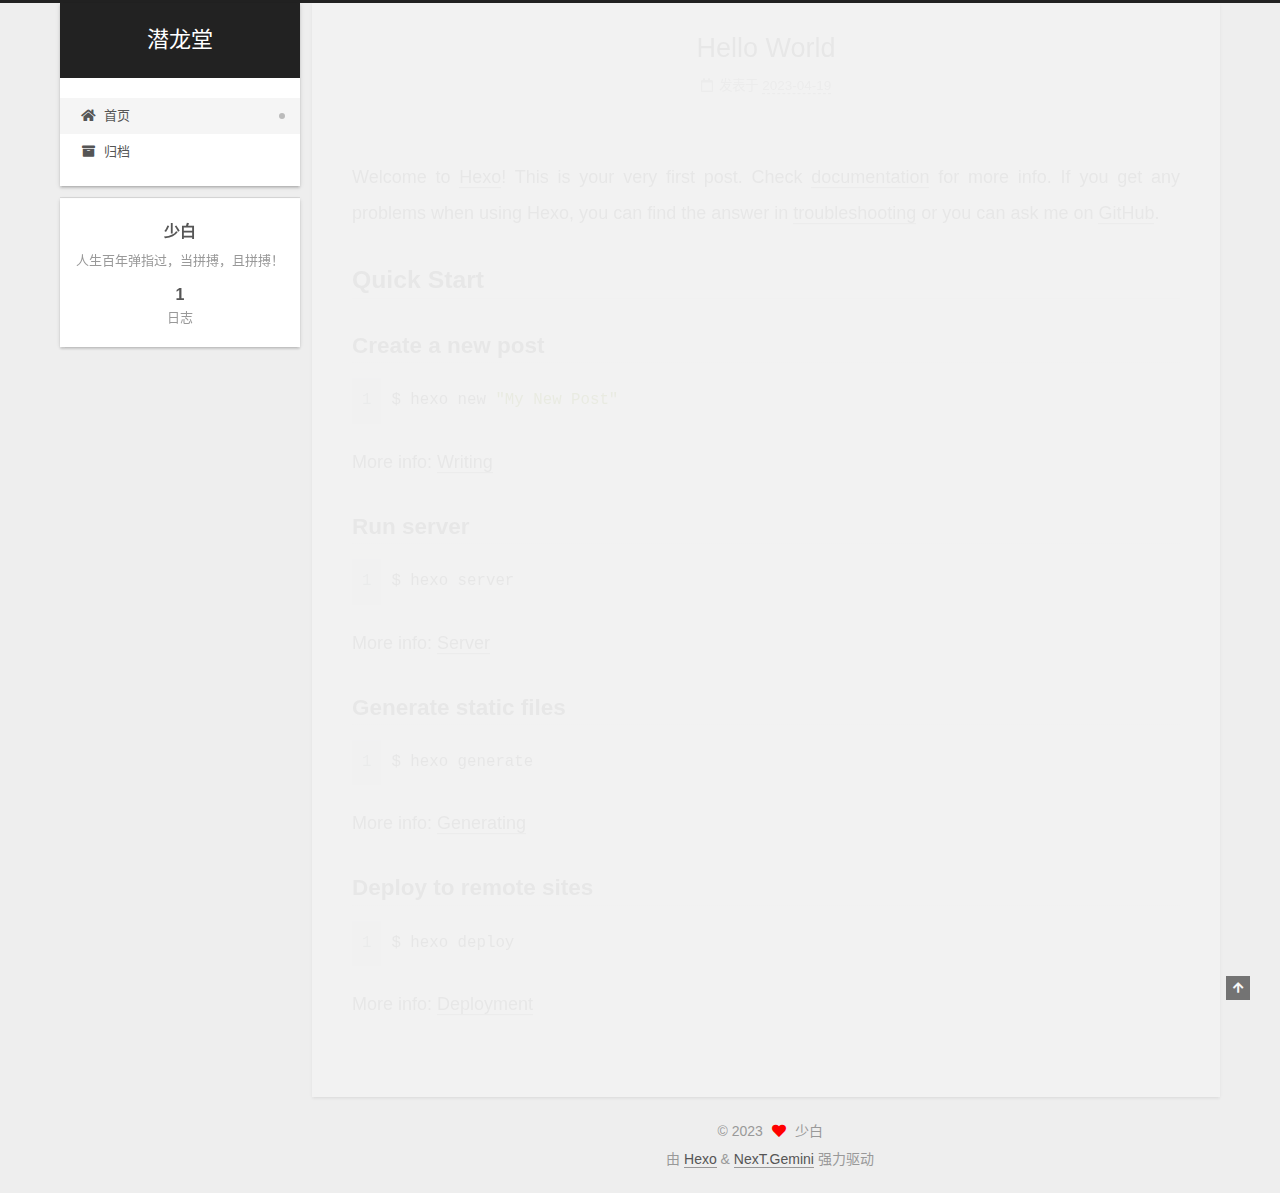
==== commit 2c904683: "Site updated: 2023-04-19 12:26:15" ====
--- a/index.html
+++ b/index.html
@@ -17,7 +17,7 @@
 
 <script id="hexo-configurations">
     var NexT = window.NexT || {};
-    var CONFIG = {"hostname":"example.com","root":"/","scheme":"Muse","version":"7.8.0","exturl":false,"sidebar":{"position":"left","display":"post","padding":18,"offset":12,"onmobile":false},"copycode":{"enable":false,"show_result":false,"style":null},"back2top":{"enable":true,"sidebar":false,"scrollpercent":false},"bookmark":{"enable":false,"color":"#222","save":"auto"},"fancybox":false,"mediumzoom":false,"lazyload":false,"pangu":false,"comments":{"style":"tabs","active":null,"storage":true,"lazyload":false,"nav":null},"algolia":{"hits":{"per_page":10},"labels":{"input_placeholder":"Search for Posts","hits_empty":"We didn't find any results for the search: ${query}","hits_stats":"${hits} results found in ${time} ms"}},"localsearch":{"enable":false,"trigger":"auto","top_n_per_article":1,"unescape":false,"preload":false},"motion":{"enable":true,"async":false,"transition":{"post_block":"fadeIn","post_header":"slideDownIn","post_body":"slideDownIn","coll_header":"slideLeftIn","sidebar":"slideUpIn"}}};
+    var CONFIG = {"hostname":"example.com","root":"/","scheme":"Gemini","version":"7.8.0","exturl":false,"sidebar":{"position":"left","display":"post","padding":18,"offset":12,"onmobile":false},"copycode":{"enable":false,"show_result":false,"style":null},"back2top":{"enable":true,"sidebar":false,"scrollpercent":false},"bookmark":{"enable":false,"color":"#222","save":"auto"},"fancybox":false,"mediumzoom":false,"lazyload":false,"pangu":false,"comments":{"style":"tabs","active":null,"storage":true,"lazyload":false,"nav":null},"algolia":{"hits":{"per_page":10},"labels":{"input_placeholder":"Search for Posts","hits_empty":"We didn't find any results for the search: ${query}","hits_stats":"${hits} results found in ${time} ms"}},"localsearch":{"enable":false,"trigger":"auto","top_n_per_article":1,"unescape":false,"preload":false},"motion":{"enable":true,"async":false,"transition":{"post_block":"fadeIn","post_header":"slideDownIn","post_body":"slideDownIn","coll_header":"slideLeftIn","sidebar":"slideUpIn"}}};
   </script>
 
   <meta name="description" content="人生百年弹指过，当拼搏，且拼搏！">
@@ -313,7 +313,7 @@
   </span>
   <span class="author" itemprop="copyrightHolder">少白</span>
 </div>
-  <div class="powered-by">由 <a href="https://hexo.io/" class="theme-link" rel="noopener" target="_blank">Hexo</a> & <a href="https://muse.theme-next.org/" class="theme-link" rel="noopener" target="_blank">NexT.Muse</a> 强力驱动
+  <div class="powered-by">由 <a href="https://hexo.io/" class="theme-link" rel="noopener" target="_blank">Hexo</a> & <a href="https://theme-next.org/" class="theme-link" rel="noopener" target="_blank">NexT.Gemini</a> 强力驱动
   </div>
 
         
@@ -339,7 +339,7 @@
 <script src="/js/motion.js"></script>
 
 
-<script src="/js/schemes/muse.js"></script>
+<script src="/js/schemes/pisces.js"></script>
 
 
 <script src="/js/next-boot.js"></script>
--- a/css/main.css
+++ b/css/main.css
@@ -1,5 +1,5 @@
 :root {
-  --body-bg-color: #fff;
+  --body-bg-color: #eee;
   --content-bg-color: #fff;
   --card-bg-color: #f5f5f5;
   --text-color: #555;
@@ -11,11 +11,11 @@
   --table-row-odd-bg-color: #f9f9f9;
   --table-row-hover-bg-color: #f5f5f5;
   --menu-item-bg-color: #f5f5f5;
-  --btn-default-bg: #222;
-  --btn-default-color: #fff;
-  --btn-default-border-color: #222;
-  --btn-default-hover-bg: #fff;
-  --btn-default-hover-color: #222;
+  --btn-default-bg: #fff;
+  --btn-default-color: #555;
+  --btn-default-border-color: #555;
+  --btn-default-hover-bg: #222;
+  --btn-default-hover-color: #fff;
   --btn-default-hover-border-color: #222;
 }
 html {
@@ -314,7 +314,7 @@
 .btn {
   background: var(--btn-default-bg);
   border: 2px solid var(--btn-default-border-color);
-  border-radius: 0;
+  border-radius: 2px;
   color: var(--btn-default-color);
   display: inline-block;
   font-size: 0.875em;
@@ -921,16 +921,16 @@
 }
 .main-inner {
   margin: 0 auto;
-  width: 700px;
+  width: calc(100% - 20px);
 }
 @media (min-width: 1200px) {
   .main-inner {
-    width: 800px;
+    width: 1160px;
   }
 }
 @media (min-width: 1600px) {
   .main-inner {
-    width: 900px;
+    width: 73%;
   }
 }
 @media (max-width: 767px) {
@@ -943,16 +943,16 @@
 }
 .header-inner {
   margin: 0 auto;
-  width: 700px;
+  width: calc(100% - 20px);
 }
 @media (min-width: 1200px) {
   .header-inner {
-    width: 800px;
+    width: 1160px;
   }
 }
 @media (min-width: 1600px) {
   .header-inner {
-    width: 900px;
+    width: 73%;
   }
 }
 .site-brand-container {
@@ -991,7 +991,7 @@
   margin: 0;
 }
 .site-subtitle {
-  color: #999;
+  color: #ddd;
   font-size: 0.8125em;
   margin: 10px 0;
 }
@@ -1136,22 +1136,22 @@
   display: inline-block;
 }
 .site-author-image {
-  border: 2px solid #333;
+  border: 1px solid #eee;
   display: block;
   margin: 0 auto;
-  max-width: 96px;
+  max-width: 120px;
   padding: 2px;
 }
 .site-author-name {
-  color: #f5f5f5;
-  font-weight: normal;
-  margin: 5px 0 0;
+  color: var(--text-color);
+  font-weight: 600;
+  margin: 0;
   text-align: center;
 }
 .site-description {
   color: #999;
-  font-size: 1em;
-  margin-top: 5px;
+  font-size: 0.8125em;
+  margin-top: 0;
   text-align: center;
 }
 .links-of-author {
@@ -1168,7 +1168,7 @@
 }
 .links-of-author a::before,
 .links-of-author span.exturl::before {
-  background: #ff52ff;
+  background: #b8ffdf;
   border-radius: 50%;
   content: ' ';
   display: inline-block;
@@ -1246,7 +1246,7 @@
 }
 .sidebar-nav li {
   border-bottom: 1px solid transparent;
-  color: #666;
+  color: var(--text-color);
   cursor: pointer;
   display: inline-block;
   font-size: 0.875em;
@@ -1255,14 +1255,14 @@
   margin-left: 10px;
 }
 .sidebar-nav li:hover {
-  color: #f5f5f5;
+  color: #fc6423;
 }
 .sidebar-nav .sidebar-nav-active {
-  border-bottom-color: #87daff;
-  color: #87daff;
+  border-bottom-color: #fc6423;
+  color: #fc6423;
 }
 .sidebar-nav .sidebar-nav-active:hover {
-  color: #87daff;
+  color: #fc6423;
 }
 .sidebar-panel {
   display: none;
@@ -1291,7 +1291,7 @@
   }
 }
 .sidebar-toggle:hover .toggle-line {
-  background: #87daff;
+  background: #fc6423;
 }
 .post-toc {
   font-size: 0.875em;
@@ -1330,14 +1330,14 @@
   display: block;
 }
 .post-toc .nav .active > a {
-  border-bottom-color: #87daff;
-  color: #87daff;
+  border-bottom-color: #fc6423;
+  color: #fc6423;
 }
 .post-toc .nav .active-current > a {
-  color: #87daff;
+  color: #fc6423;
 }
 .post-toc .nav .active-current > a:hover {
-  color: #87daff;
+  color: #fc6423;
 }
 .site-state {
   display: flex;
@@ -1352,20 +1352,20 @@
   padding: 0 15px;
 }
 .site-state-item:not(:first-child) {
-  border-left: 1px solid #333;
+  border-left: 1px solid #eee;
 }
 .site-state-item a {
   border-bottom: none;
 }
 .site-state-item-count {
   display: block;
-  font-size: 1.25em;
+  font-size: 1em;
   font-weight: 600;
   text-align: center;
 }
 .site-state-item-name {
-  color: inherit;
-  font-size: 0.875em;
+  color: #999;
+  font-size: 0.8125em;
 }
 .footer {
   color: #999;
@@ -1382,16 +1382,16 @@
   box-sizing: border-box;
   margin: 0 auto;
   text-align: center;
-  width: 700px;
+  width: calc(100% - 20px);
 }
 @media (min-width: 1200px) {
   .footer-inner {
-    width: 800px;
+    width: 1160px;
   }
 }
 @media (min-width: 1600px) {
   .footer-inner {
-    width: 900px;
+    width: 73%;
   }
 }
 .languages {
@@ -1489,7 +1489,7 @@
   color: #fff;
   cursor: pointer;
   left: 30px;
-  opacity: 1;
+  opacity: 0.6;
   padding: 0 6px;
   position: fixed;
   transition-property: bottom;
@@ -1500,10 +1500,10 @@
   display: none;
 }
 .back-to-top:hover {
-  color: #87daff;
+  color: #fc6423;
 }
 .back-to-top.back-to-top-on {
-  bottom: 19px;
+  bottom: 30px;
 }
 @media (max-width: 991px) {
   .back-to-top {
@@ -2141,151 +2141,425 @@
 .tag-cloud a:hover {
   color: var(--link-hover-color) !important;
 }
-@media (max-width: 767px) {
-  .header-inner,
-  .main-inner,
+.header {
+  margin: 0 auto;
+  position: relative;
+  width: calc(100% - 20px);
+}
+@media (min-width: 1200px) {
+  .header {
+    width: 1160px;
+  }
+}
+@media (min-width: 1600px) {
+  .header {
+    width: 73%;
+  }
+}
+@media (max-width: 991px) {
+  .header {
+    width: auto;
+  }
+}
+.header-inner {
+  background: var(--content-bg-color);
+  border-radius: initial;
+  box-shadow: 0 2px 2px 0 rgba(0,0,0,0.12), 0 3px 1px -2px rgba(0,0,0,0.06), 0 1px 5px 0 rgba(0,0,0,0.12);
+  overflow: hidden;
+  padding: 0;
+  position: absolute;
+  top: 0;
+  width: 240px;
+}
+@media (min-width: 1200px) {
+  .header-inner {
+    width: 240px;
+  }
+}
+@media (max-width: 991px) {
+  .header-inner {
+    border-radius: initial;
+    position: relative;
+    width: auto;
+  }
+}
+.main-inner {
+  align-items: flex-start;
+  display: flex;
+  justify-content: space-between;
+  flex-direction: row-reverse;
+}
+@media (max-width: 991px) {
+  .main-inner {
+    width: auto;
+  }
+}
+.content-wrap {
+  background: var(--content-bg-color);
+  border-radius: initial;
+  box-shadow: 0 2px 2px 0 rgba(0,0,0,0.12), 0 3px 1px -2px rgba(0,0,0,0.06), 0 1px 5px 0 rgba(0,0,0,0.12);
+  box-sizing: border-box;
+  padding: 40px;
+  width: calc(100% - 252px);
+}
+@media (max-width: 991px) {
+  .content-wrap {
+    border-radius: initial;
+    padding: 20px;
+    width: 100%;
+  }
+}
+.footer-inner {
+  padding-left: 260px;
+}
+.back-to-top {
+  left: auto;
+  right: 30px;
+}
+@media (max-width: 991px) {
+  .back-to-top {
+    right: 20px;
+  }
+}
+@media (max-width: 991px) {
   .footer-inner {
+    padding-left: 0;
+    padding-right: 0;
     width: auto;
   }
 }
-.header-inner {
-  padding-top: 100px;
-}
-@media (max-width: 767px) {
-  .header-inner {
-    padding-top: 50px;
-  }
-}
-.main-inner {
-  padding-bottom: 60px;
-}
-.content {
-  padding-top: 70px;
-}
-@media (max-width: 767px) {
-  .content {
-    padding-top: 35px;
-  }
-}
-embed {
+.site-brand-container {
+  background: #222;
+}
+@media (max-width: 991px) {
+  .site-brand-container {
+    box-shadow: 0 0 16px rgba(0,0,0,0.5);
+  }
+}
+.site-meta {
+  padding: 20px 0;
+}
+.brand {
+  padding: 0;
+}
+.site-subtitle {
+  margin: 10px 10px 0;
+}
+.custom-logo-image {
+  margin-top: 20px;
+}
+@media (max-width: 991px) {
+  .custom-logo-image {
+    display: none;
+  }
+}
+@media (min-width: 768px) and (max-width: 991px) {
+  .site-nav-toggle,
+  .site-nav-right {
+    display: flex;
+    flex-direction: column;
+    justify-content: center;
+  }
+}
+.site-nav-toggle .toggle,
+.site-nav-right .toggle {
+  color: #fff;
+}
+.site-nav-toggle .toggle .toggle-line,
+.site-nav-right .toggle .toggle-line {
+  background: #fff;
+}
+@media (min-width: 768px) and (max-width: 991px) {
+  .site-nav {
+    display: none;
+  }
+}
+.menu .menu-item {
   display: block;
-  margin: 0 auto 25px auto;
-}
-.custom-logo .site-meta-headline {
-  text-align: center;
-}
-.custom-logo .site-title {
-  color: #222;
-  margin: 10px auto 0;
-}
-.custom-logo .site-title a {
-  border: 0;
-}
-.custom-logo-image {
-  background: #fff;
-  margin: 0 auto;
-  max-width: 150px;
-  padding: 5px;
-}
-.brand {
-  background: var(--btn-default-bg);
-}
-@media (max-width: 767px) {
-  .site-nav {
-    border-bottom: 1px solid #ddd;
-    border-top: 1px solid #ddd;
-    left: 0;
-    margin: 0;
-    padding: 0;
-    width: 100%;
-  }
-}
-@media (max-width: 767px) {
-  .menu {
-    text-align: left;
-  }
-}
-.menu-item-active a,
-.menu .menu-item a:hover,
-.menu .menu-item span.exturl:hover {
-  background: transparent;
-  border-bottom: 1px solid var(--link-hover-color) !important;
-}
-@media (max-width: 767px) {
-  .menu-item-active a,
-  .menu .menu-item a:hover,
-  .menu .menu-item span.exturl:hover {
-    border-bottom: 1px dotted #ddd !important;
-  }
-}
-@media (max-width: 767px) {
-  .menu .menu-item {
-    margin: 0 10px;
-  }
+  margin: 0;
 }
 .menu .menu-item a,
 .menu .menu-item span.exturl {
-  border-bottom: 1px solid transparent;
-}
-@media (max-width: 767px) {
-  .menu .menu-item a,
-  .menu .menu-item span.exturl {
-    padding: 5px 10px;
-  }
-}
-@media (min-width: 768px) {
-  .menu .menu-item .fa,
-  .menu .menu-item .fab,
-  .menu .menu-item .far,
-  .menu .menu-item .fas {
-    display: block;
-    line-height: 2;
-    margin-right: 0;
-    width: 100%;
+  padding: 5px 20px;
+  position: relative;
+  text-align: left;
+  transition-property: background-color;
+}
+@media (max-width: 991px) {
+  .menu .menu-item.menu-item-search {
+    display: none;
   }
 }
 .menu .menu-item .badge {
-  background: #eee;
-  padding: 1px 4px;
+  background: #ccc;
+  border-radius: 10px;
+  color: #fff;
+  float: right;
+  padding: 2px 5px;
+  text-shadow: 1px 1px 0 rgba(0,0,0,0.1);
+  vertical-align: middle;
+}
+.main-menu .menu-item-active a::after {
+  background: #bbb;
+  border-radius: 50%;
+  content: ' ';
+  height: 6px;
+  margin-top: -3px;
+  position: absolute;
+  right: 15px;
+  top: 50%;
+  width: 6px;
 }
 .sub-menu {
-  margin: 10px 0;
+  background: var(--content-bg-color);
+  border-bottom: 1px solid #ddd;
+  margin: 0;
+  padding: 6px 0;
 }
 .sub-menu .menu-item {
   display: inline-block;
 }
+.sub-menu .menu-item a,
+.sub-menu .menu-item span.exturl {
+  background: transparent;
+  margin: 5px 10px;
+  padding: initial;
+}
+.sub-menu .menu-item a:hover,
+.sub-menu .menu-item span.exturl:hover {
+  background: transparent;
+  color: #fc6423;
+}
+.sub-menu .menu-item-active a {
+  border-bottom-color: #fc6423;
+  color: #fc6423;
+}
+.sub-menu .menu-item-active a:hover {
+  border-bottom-color: #fc6423;
+}
 .sidebar {
-  left: -320px;
-}
-.sidebar.sidebar-active {
-  left: 0;
-}
-.sidebar {
-  width: 320px;
-  z-index: 1200;
-  transition-delay: 0s;
-  transition-duration: 0.2s;
-  transition-timing-function: ease-out;
-}
-.sidebar a,
-.sidebar span.exturl {
-  border-bottom-color: #555;
-  color: #999;
-}
-.sidebar a:hover,
-.sidebar span.exturl:hover {
-  border-bottom-color: #eee;
-  color: #eee;
-}
-.links-of-blogroll-item {
-  padding: 2px 10px;
-}
-.links-of-blogroll-item a,
-.links-of-blogroll-item span.exturl {
+  background: var(--body-bg-color);
+  box-shadow: none;
+  margin-top: 100%;
+  position: static;
+  width: 240px;
+}
+@media (max-width: 991px) {
+  .sidebar {
+    display: none;
+  }
+}
+.sidebar-toggle {
+  display: none;
+}
+.sidebar-inner {
+  background: var(--content-bg-color);
+  border-radius: initial;
+  box-shadow: 0 2px 2px 0 rgba(0,0,0,0.12), 0 3px 1px -2px rgba(0,0,0,0.06), 0 1px 5px 0 rgba(0,0,0,0.12), 0 -1px 0.5px 0 rgba(0,0,0,0.09);
+  box-sizing: border-box;
+  color: var(--text-color);
+  width: 240px;
+  opacity: 0;
+}
+.sidebar-inner.affix {
+  position: fixed;
+  top: 12px;
+}
+.sidebar-inner.affix-bottom {
+  position: absolute;
+}
+.site-state-item {
+  padding: 0 10px;
+}
+.sidebar-button {
+  border-bottom: 1px dotted #ccc;
+  border-top: 1px dotted #ccc;
+  margin-top: 10px;
+  text-align: center;
+}
+.sidebar-button a {
+  border: 0;
+  color: #fc6423;
+  display: block;
+}
+.sidebar-button a:hover {
+  background: none;
+  border: 0;
+  color: #e34603;
+}
+.sidebar-button a:hover .fa,
+.sidebar-button a:hover .fab,
+.sidebar-button a:hover .far,
+.sidebar-button a:hover .fas {
+  color: #e34603;
+}
+.links-of-author {
+  display: flex;
+  flex-wrap: wrap;
+  margin-top: 10px;
+  justify-content: center;
+}
+.links-of-author-item {
+  margin: 5px 0 0;
+  width: 50%;
+}
+.links-of-author-item a,
+.links-of-author-item span.exturl {
   box-sizing: border-box;
   display: inline-block;
-  max-width: 280px;
+  margin-bottom: 0;
+  margin-right: 0;
+  max-width: 216px;
   overflow: hidden;
+  padding: 0 5px;
   text-overflow: ellipsis;
   white-space: nowrap;
 }
+.links-of-author-item a,
+.links-of-author-item span.exturl {
+  border-bottom: none;
+  display: block;
+  text-decoration: none;
+}
+.links-of-author-item a::before,
+.links-of-author-item span.exturl::before {
+  display: none;
+}
+.links-of-author-item a:hover,
+.links-of-author-item span.exturl:hover {
+  background: var(--body-bg-color);
+  border-radius: 4px;
+}
+.links-of-author-item .fa,
+.links-of-author-item .fab,
+.links-of-author-item .far,
+.links-of-author-item .fas {
+  margin-right: 2px;
+}
+.links-of-blogroll-item {
+  padding: 0;
+}
+.content-wrap {
+  background: initial;
+  box-shadow: initial;
+  padding: initial;
+}
+.post-block {
+  background: var(--content-bg-color);
+  border-radius: initial;
+  box-shadow: 0 2px 2px 0 rgba(0,0,0,0.12), 0 3px 1px -2px rgba(0,0,0,0.06), 0 1px 5px 0 rgba(0,0,0,0.12);
+  padding: 40px;
+}
+.post-block + .post-block {
+  border-radius: initial;
+  box-shadow: 0 2px 2px 0 rgba(0,0,0,0.12), 0 3px 1px -2px rgba(0,0,0,0.06), 0 1px 5px 0 rgba(0,0,0,0.12), 0 -1px 0.5px 0 rgba(0,0,0,0.09);
+  margin-top: 12px;
+}
+.comments {
+  background: var(--content-bg-color);
+  border-radius: initial;
+  box-shadow: 0 2px 2px 0 rgba(0,0,0,0.12), 0 3px 1px -2px rgba(0,0,0,0.06), 0 1px 5px 0 rgba(0,0,0,0.12), 0 -1px 0.5px 0 rgba(0,0,0,0.09);
+  margin-top: 12px;
+  padding: 40px;
+}
+.tabs-comment {
+  margin-top: 1em;
+}
+.content {
+  padding-top: initial;
+}
+.post-eof {
+  display: none;
+}
+.pagination {
+  background: var(--content-bg-color);
+  border-radius: initial;
+  border-top: initial;
+  box-shadow: 0 2px 2px 0 rgba(0,0,0,0.12), 0 3px 1px -2px rgba(0,0,0,0.06), 0 1px 5px 0 rgba(0,0,0,0.12), 0 -1px 0.5px 0 rgba(0,0,0,0.09);
+  margin: 12px 0 0;
+  padding: 10px 0 10px;
+}
+.pagination .prev,
+.pagination .next,
+.pagination .page-number {
+  margin-bottom: initial;
+  top: initial;
+}
+.main {
+  padding-bottom: initial;
+}
+.footer {
+  bottom: auto;
+}
+.sub-menu {
+  border-bottom: initial;
+  box-shadow: 0 2px 2px 0 rgba(0,0,0,0.12), 0 3px 1px -2px rgba(0,0,0,0.06), 0 1px 5px 0 rgba(0,0,0,0.12);
+}
+.sub-menu + .content .post-block {
+  box-shadow: 0 2px 2px 0 rgba(0,0,0,0.12), 0 3px 1px -2px rgba(0,0,0,0.06), 0 1px 5px 0 rgba(0,0,0,0.12), 0 -1px 0.5px 0 rgba(0,0,0,0.09);
+  margin-top: 12px;
+}
+@media (min-width: 768px) and (max-width: 991px) {
+  .sub-menu + .content .post-block {
+    margin-top: 10px;
+  }
+}
+@media (max-width: 767px) {
+  .sub-menu + .content .post-block {
+    margin-top: 8px;
+  }
+}
+.post-body h1,
+.post-body h2 {
+  border-bottom: 1px solid #eee;
+}
+.post-body h3 {
+  border-bottom: 1px dotted #eee;
+}
+@media (min-width: 768px) and (max-width: 991px) {
+  .content-wrap {
+    padding: 10px;
+  }
+  .posts-expand .post-button {
+    margin-top: 20px;
+  }
+  .post-block {
+    border-radius: initial;
+    box-shadow: 0 2px 2px 0 rgba(0,0,0,0.12), 0 3px 1px -2px rgba(0,0,0,0.06), 0 1px 5px 0 rgba(0,0,0,0.12), 0 -1px 0.5px 0 rgba(0,0,0,0.09);
+    padding: 20px;
+  }
+  .post-block + .post-block {
+    margin-top: 10px;
+  }
+  .comments {
+    margin-top: 10px;
+    padding: 10px 20px;
+  }
+  .pagination {
+    margin: 10px 0 0;
+  }
+}
+@media (max-width: 767px) {
+  .content-wrap {
+    padding: 8px;
+  }
+  .posts-expand .post-button {
+    margin: 12px 0;
+  }
+  .post-block {
+    border-radius: initial;
+    box-shadow: 0 2px 2px 0 rgba(0,0,0,0.12), 0 3px 1px -2px rgba(0,0,0,0.06), 0 1px 5px 0 rgba(0,0,0,0.12), 0 -1px 0.5px 0 rgba(0,0,0,0.09);
+    min-height: auto;
+    padding: 12px;
+  }
+  .post-block + .post-block {
+    margin-top: 8px;
+  }
+  .comments {
+    margin-top: 8px;
+    padding: 10px 12px;
+  }
+  .pagination {
+    margin: 8px 0 0;
+  }
+}
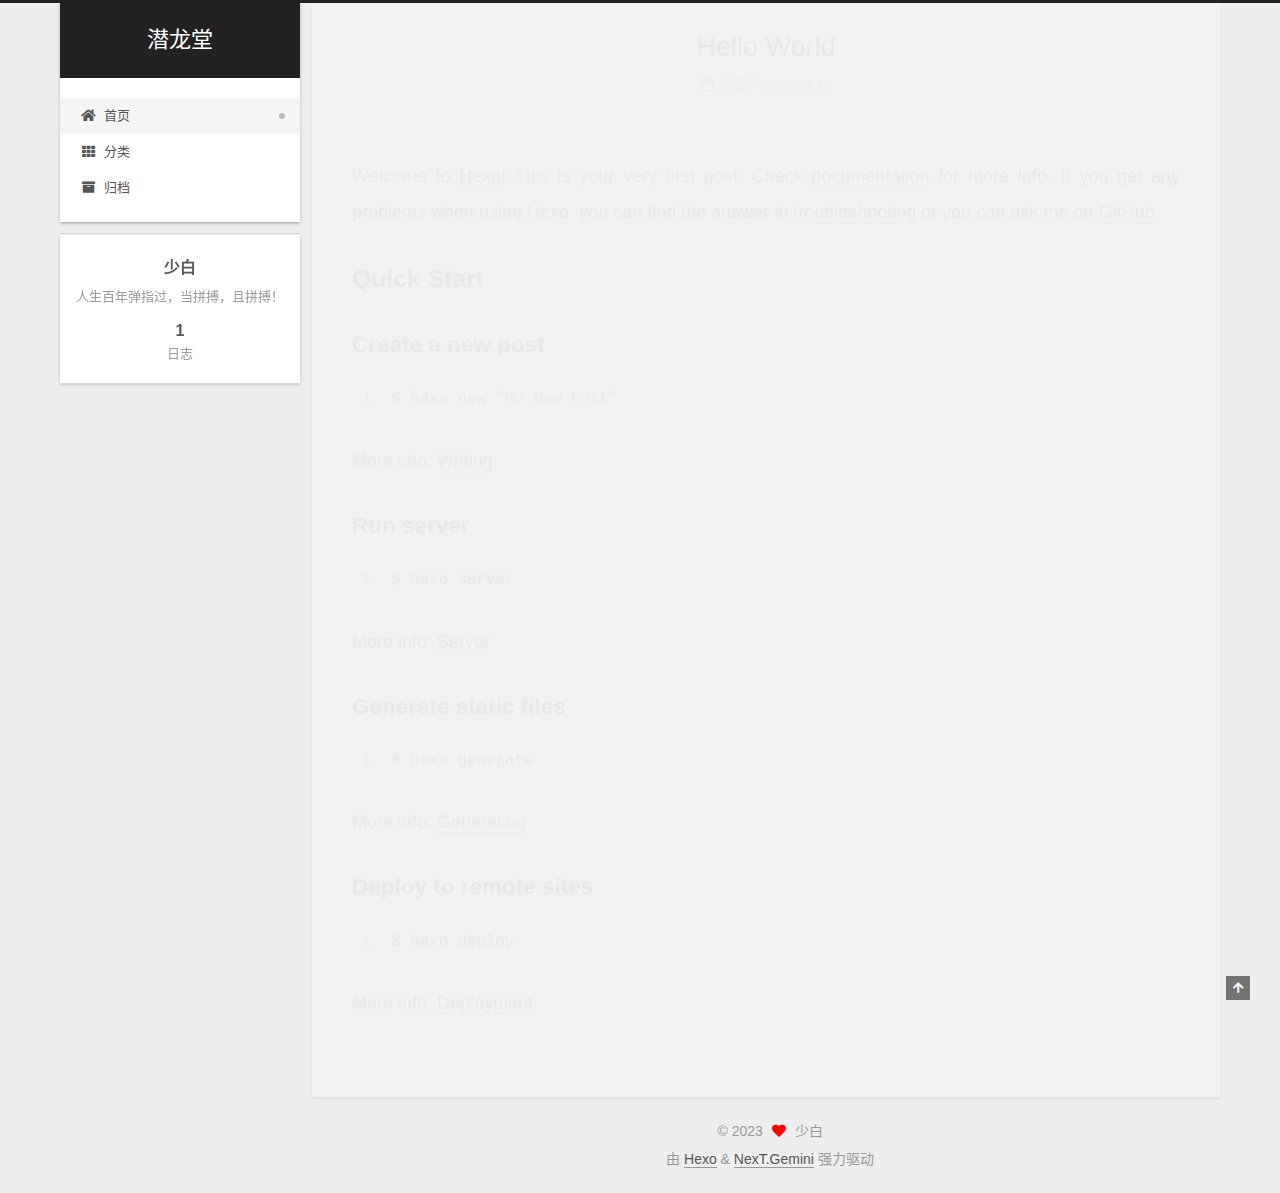
==== commit ef65297f: "Site updated: 2023-04-19 12:39:04" ====
--- a/index.html
+++ b/index.html
@@ -113,6 +113,11 @@
         <li class="menu-item menu-item-home">
 
     <a href="/" rel="section"><i class="fa fa-home fa-fw"></i>首页</a>
+
+  </li>
+        <li class="menu-item menu-item-categories">
+
+    <a href="/categories/" rel="section"><i class="fa fa-th fa-fw"></i>分类</a>
 
   </li>
         <li class="menu-item menu-item-archives">
--- a/css/main.css
+++ b/css/main.css
@@ -1168,7 +1168,7 @@
 }
 .links-of-author a::before,
 .links-of-author span.exturl::before {
-  background: #b8ffdf;
+  background: #34ff36;
   border-radius: 50%;
   content: ' ';
   display: inline-block;
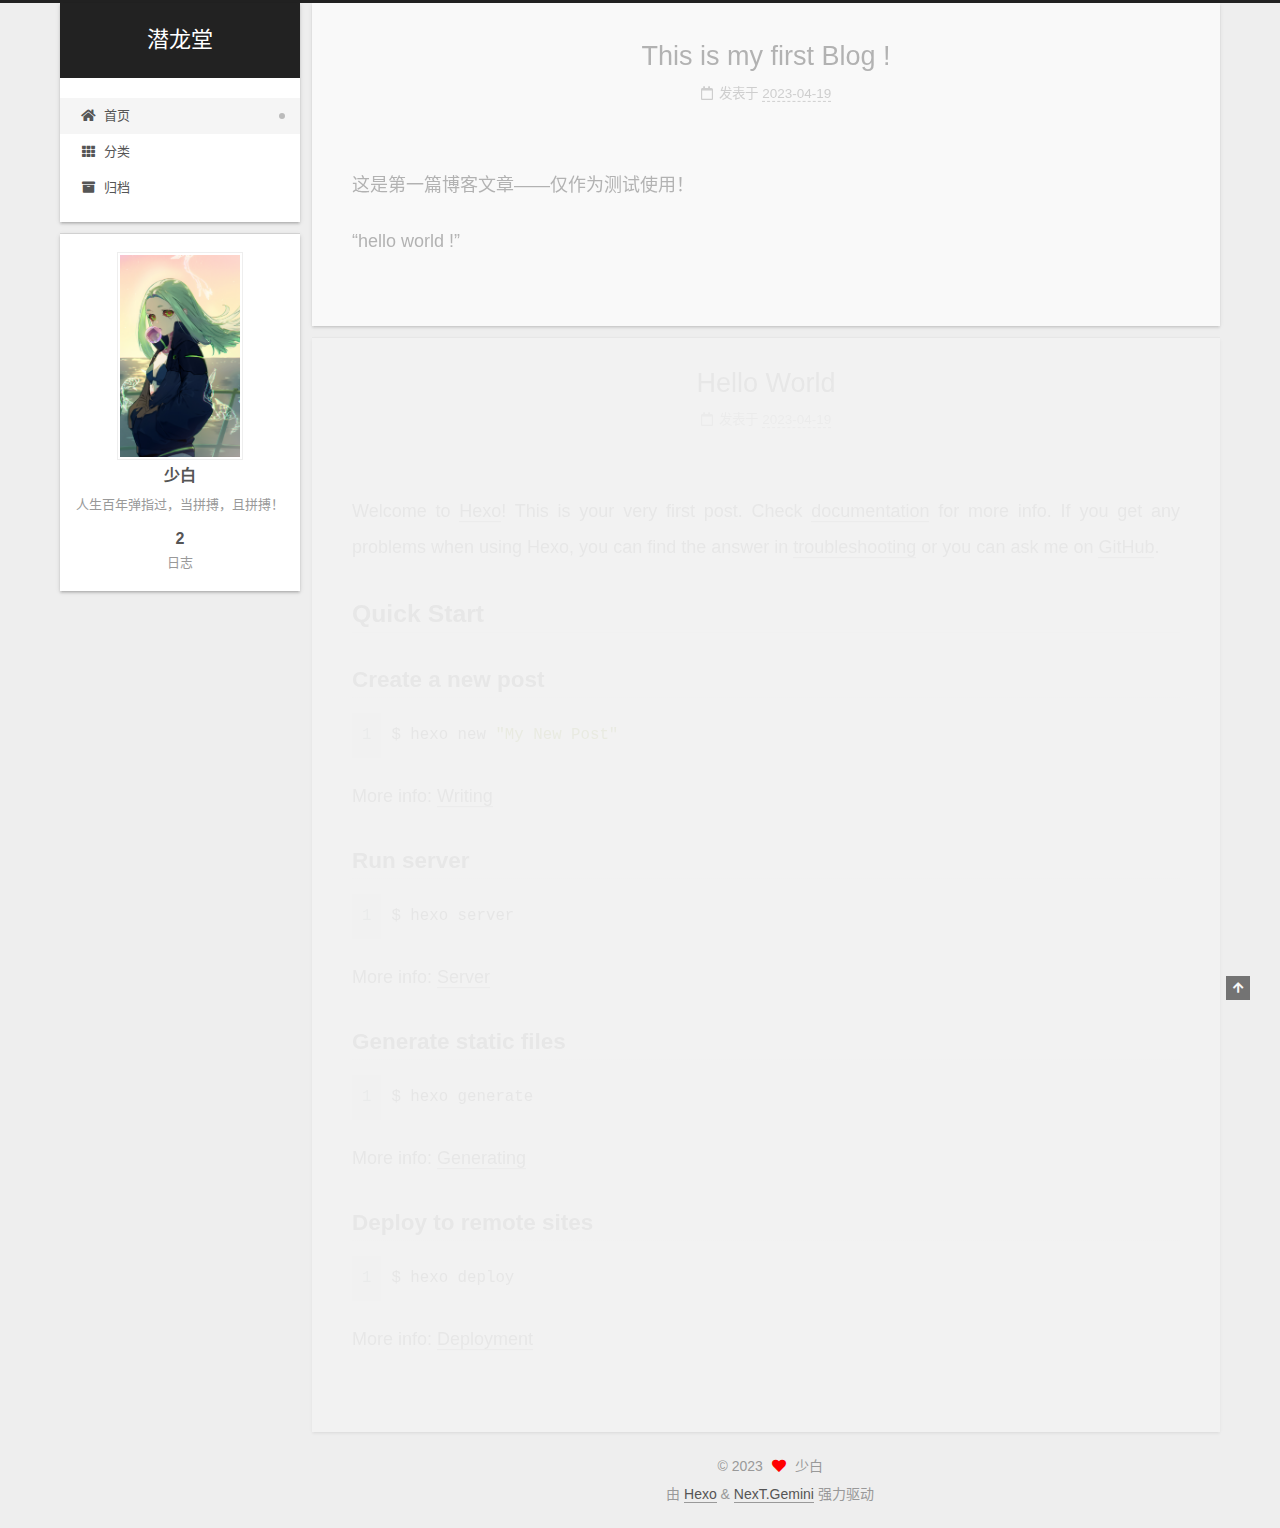
==== commit 9899d75a: "Site updated: 2023-04-19 13:43:27" ====
--- a/index.html
+++ b/index.html
@@ -152,10 +152,70 @@
   
   
   <article itemscope itemtype="http://schema.org/Article" class="post-block" lang="zh-CN">
+    <link itemprop="mainEntityOfPage" href="http://example.com/2023/04/19/%E7%AC%AC%E4%B8%80%E6%AC%A1%E7%BC%96%E8%BE%91%E5%8D%9A%E5%AE%A2%E2%80%94%E2%80%94%E4%BB%85%E4%BD%9C%E4%B8%BA%E8%AF%95%E9%AA%8C/">
+
+    <span hidden itemprop="author" itemscope itemtype="http://schema.org/Person">
+      <meta itemprop="image" content="/images/avatar.jpg">
+      <meta itemprop="name" content="少白">
+      <meta itemprop="description" content="人生百年弹指过，当拼搏，且拼搏！">
+    </span>
+
+    <span hidden itemprop="publisher" itemscope itemtype="http://schema.org/Organization">
+      <meta itemprop="name" content="潜龙堂">
+    </span>
+      <header class="post-header">
+        <h2 class="post-title" itemprop="name headline">
+          
+            <a href="/2023/04/19/%E7%AC%AC%E4%B8%80%E6%AC%A1%E7%BC%96%E8%BE%91%E5%8D%9A%E5%AE%A2%E2%80%94%E2%80%94%E4%BB%85%E4%BD%9C%E4%B8%BA%E8%AF%95%E9%AA%8C/" class="post-title-link" itemprop="url">This is my first Blog !</a>
+        </h2>
+
+        <div class="post-meta">
+            <span class="post-meta-item">
+              <span class="post-meta-item-icon">
+                <i class="far fa-calendar"></i>
+              </span>
+              <span class="post-meta-item-text">发表于</span>
+              
+
+              <time title="创建时间：2023-04-19 13:33:38 / 修改时间：13:42:17" itemprop="dateCreated datePublished" datetime="2023-04-19T13:33:38+08:00">2023-04-19</time>
+            </span>
+
+          
+
+        </div>
+      </header>
+
+    
+    
+    
+    <div class="post-body" itemprop="articleBody">
+
+      
+          <p>这是第一篇博客文章——仅作为测试使用！</p>
+<p>“hello world !”</p>
+
+      
+    </div>
+
+    
+    
+    
+      <footer class="post-footer">
+        <div class="post-eof"></div>
+      </footer>
+  </article>
+  
+  
+  
+
+      
+  
+  
+  <article itemscope itemtype="http://schema.org/Article" class="post-block" lang="zh-CN">
     <link itemprop="mainEntityOfPage" href="http://example.com/2023/04/19/hello-world/">
 
     <span hidden itemprop="author" itemscope itemtype="http://schema.org/Person">
-      <meta itemprop="image" content="/images/avatar.gif">
+      <meta itemprop="image" content="/images/avatar.jpg">
       <meta itemprop="name" content="少白">
       <meta itemprop="description" content="人生百年弹指过，当拼搏，且拼搏！">
     </span>
@@ -276,6 +336,8 @@
 
       <div class="site-overview-wrap sidebar-panel">
         <div class="site-author motion-element" itemprop="author" itemscope itemtype="http://schema.org/Person">
+    <img class="site-author-image" itemprop="image" alt="少白"
+      src="/images/avatar.jpg">
   <p class="site-author-name" itemprop="name">少白</p>
   <div class="site-description" itemprop="description">人生百年弹指过，当拼搏，且拼搏！</div>
 </div>
@@ -284,7 +346,7 @@
       <div class="site-state-item site-state-posts">
           <a href="/archives/">
         
-          <span class="site-state-item-count">1</span>
+          <span class="site-state-item-count">2</span>
           <span class="site-state-item-name">日志</span>
         </a>
       </div>
--- a/css/main.css
+++ b/css/main.css
@@ -1168,7 +1168,7 @@
 }
 .links-of-author a::before,
 .links-of-author span.exturl::before {
-  background: #34ff36;
+  background: #1cffe5;
   border-radius: 50%;
   content: ' ';
   display: inline-block;
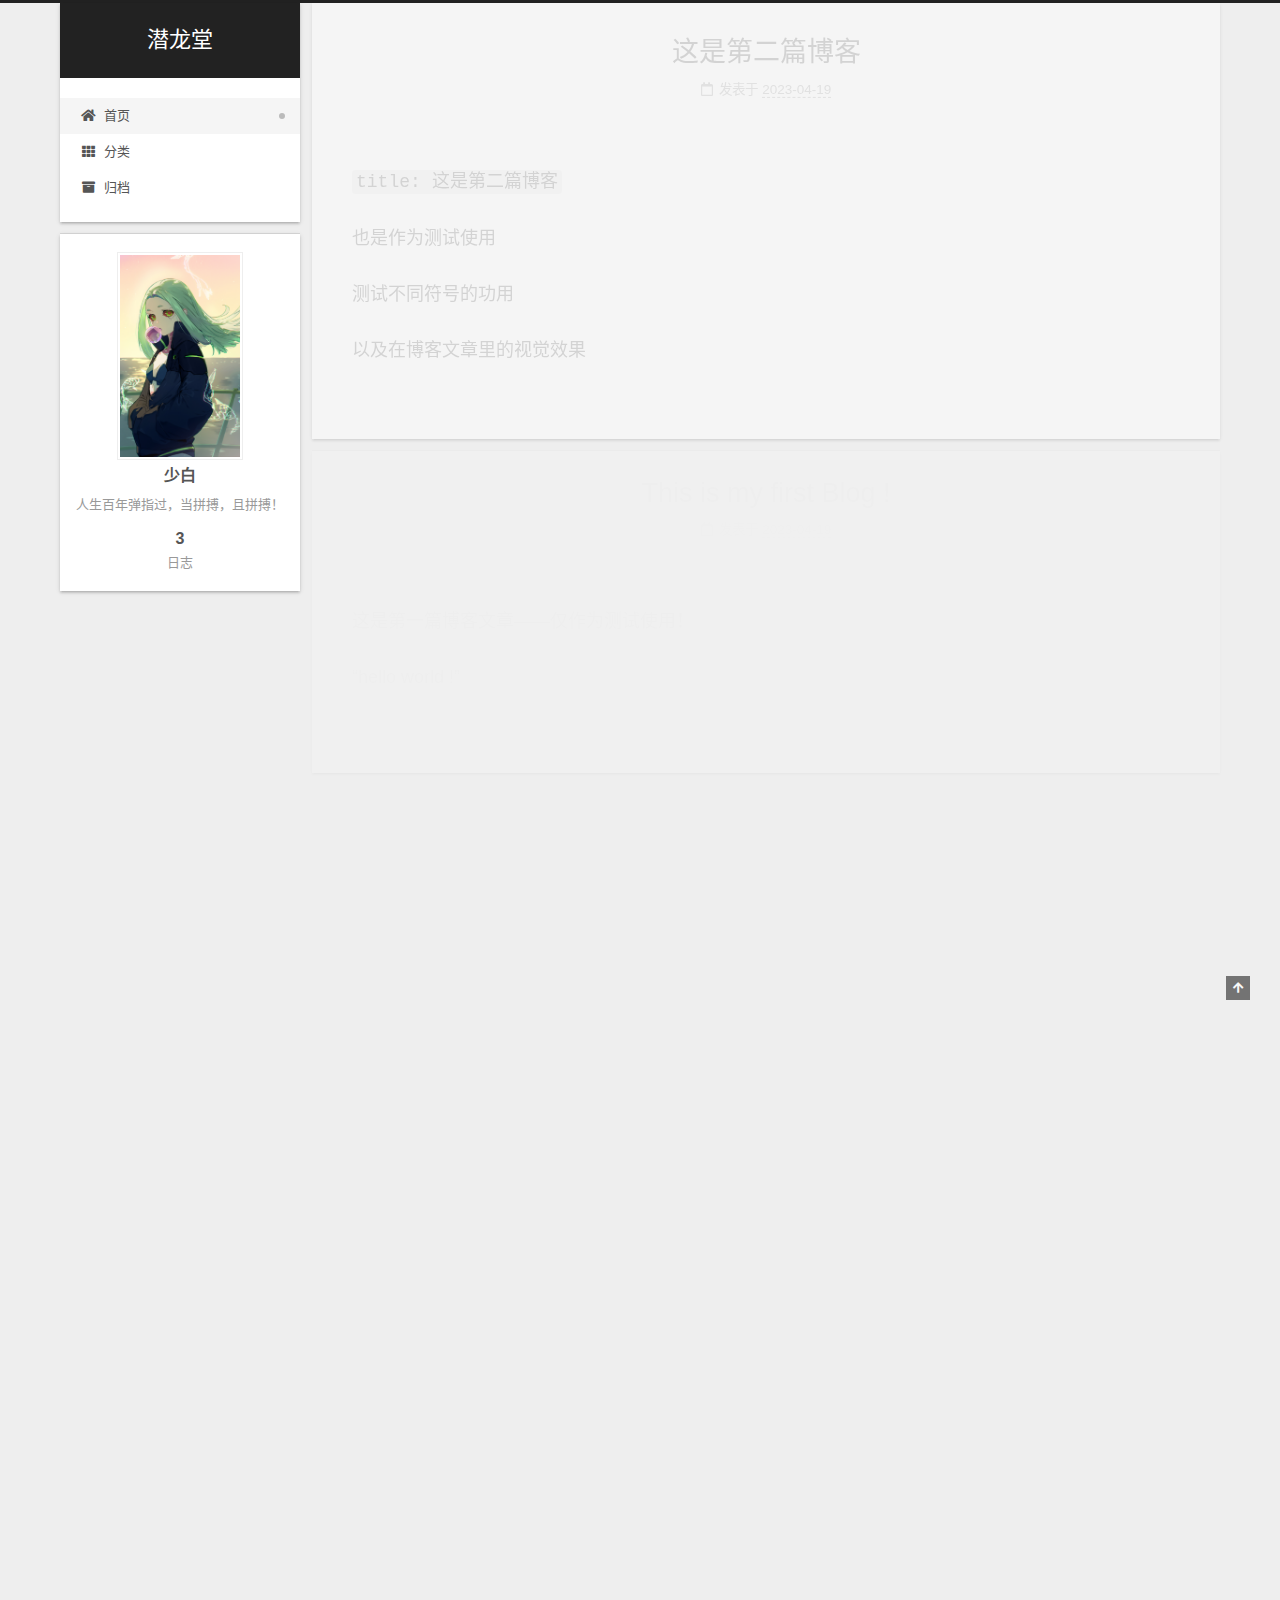
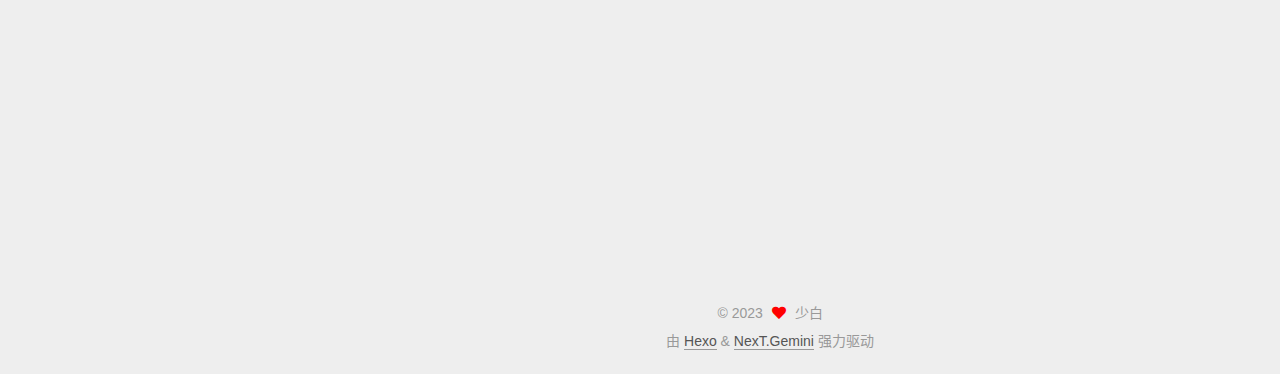
==== commit 7496acf3: "Site updated: 2023-04-19 13:56:49" ====
--- a/index.html
+++ b/index.html
@@ -148,6 +148,68 @@
 
           <div class="content index posts-expand">
             
+      
+  
+  
+  <article itemscope itemtype="http://schema.org/Article" class="post-block" lang="zh-CN">
+    <link itemprop="mainEntityOfPage" href="http://example.com/2023/04/19/title%20%E8%BF%99%E6%98%AF%E7%AC%AC%E4%BA%8C%E7%AF%87%E5%8D%9A%E5%AE%A2/">
+
+    <span hidden itemprop="author" itemscope itemtype="http://schema.org/Person">
+      <meta itemprop="image" content="/images/avatar.jpg">
+      <meta itemprop="name" content="少白">
+      <meta itemprop="description" content="人生百年弹指过，当拼搏，且拼搏！">
+    </span>
+
+    <span hidden itemprop="publisher" itemscope itemtype="http://schema.org/Organization">
+      <meta itemprop="name" content="潜龙堂">
+    </span>
+      <header class="post-header">
+        <h2 class="post-title" itemprop="name headline">
+          
+            <a href="/2023/04/19/title%20%E8%BF%99%E6%98%AF%E7%AC%AC%E4%BA%8C%E7%AF%87%E5%8D%9A%E5%AE%A2/" class="post-title-link" itemprop="url">这是第二篇博客</a>
+        </h2>
+
+        <div class="post-meta">
+            <span class="post-meta-item">
+              <span class="post-meta-item-icon">
+                <i class="far fa-calendar"></i>
+              </span>
+              <span class="post-meta-item-text">发表于</span>
+              
+
+              <time title="创建时间：2023-04-19 13:48:28 / 修改时间：13:54:18" itemprop="dateCreated datePublished" datetime="2023-04-19T13:48:28+08:00">2023-04-19</time>
+            </span>
+
+          
+
+        </div>
+      </header>
+
+    
+    
+    
+    <div class="post-body" itemprop="articleBody">
+
+      
+          <p><code>title: 这是第二篇博客</code></p>
+<p>也是作为测试使用</p>
+<p>测试不同符号的功用</p>
+<p>以及在博客文章里的视觉效果</p>
+
+      
+    </div>
+
+    
+    
+    
+      <footer class="post-footer">
+        <div class="post-eof"></div>
+      </footer>
+  </article>
+  
+  
+  
+
       
   
   
@@ -346,7 +408,7 @@
       <div class="site-state-item site-state-posts">
           <a href="/archives/">
         
-          <span class="site-state-item-count">2</span>
+          <span class="site-state-item-count">3</span>
           <span class="site-state-item-name">日志</span>
         </a>
       </div>
--- a/css/main.css
+++ b/css/main.css
@@ -1168,7 +1168,7 @@
 }
 .links-of-author a::before,
 .links-of-author span.exturl::before {
-  background: #1cffe5;
+  background: #debdfb;
   border-radius: 50%;
   content: ' ';
   display: inline-block;
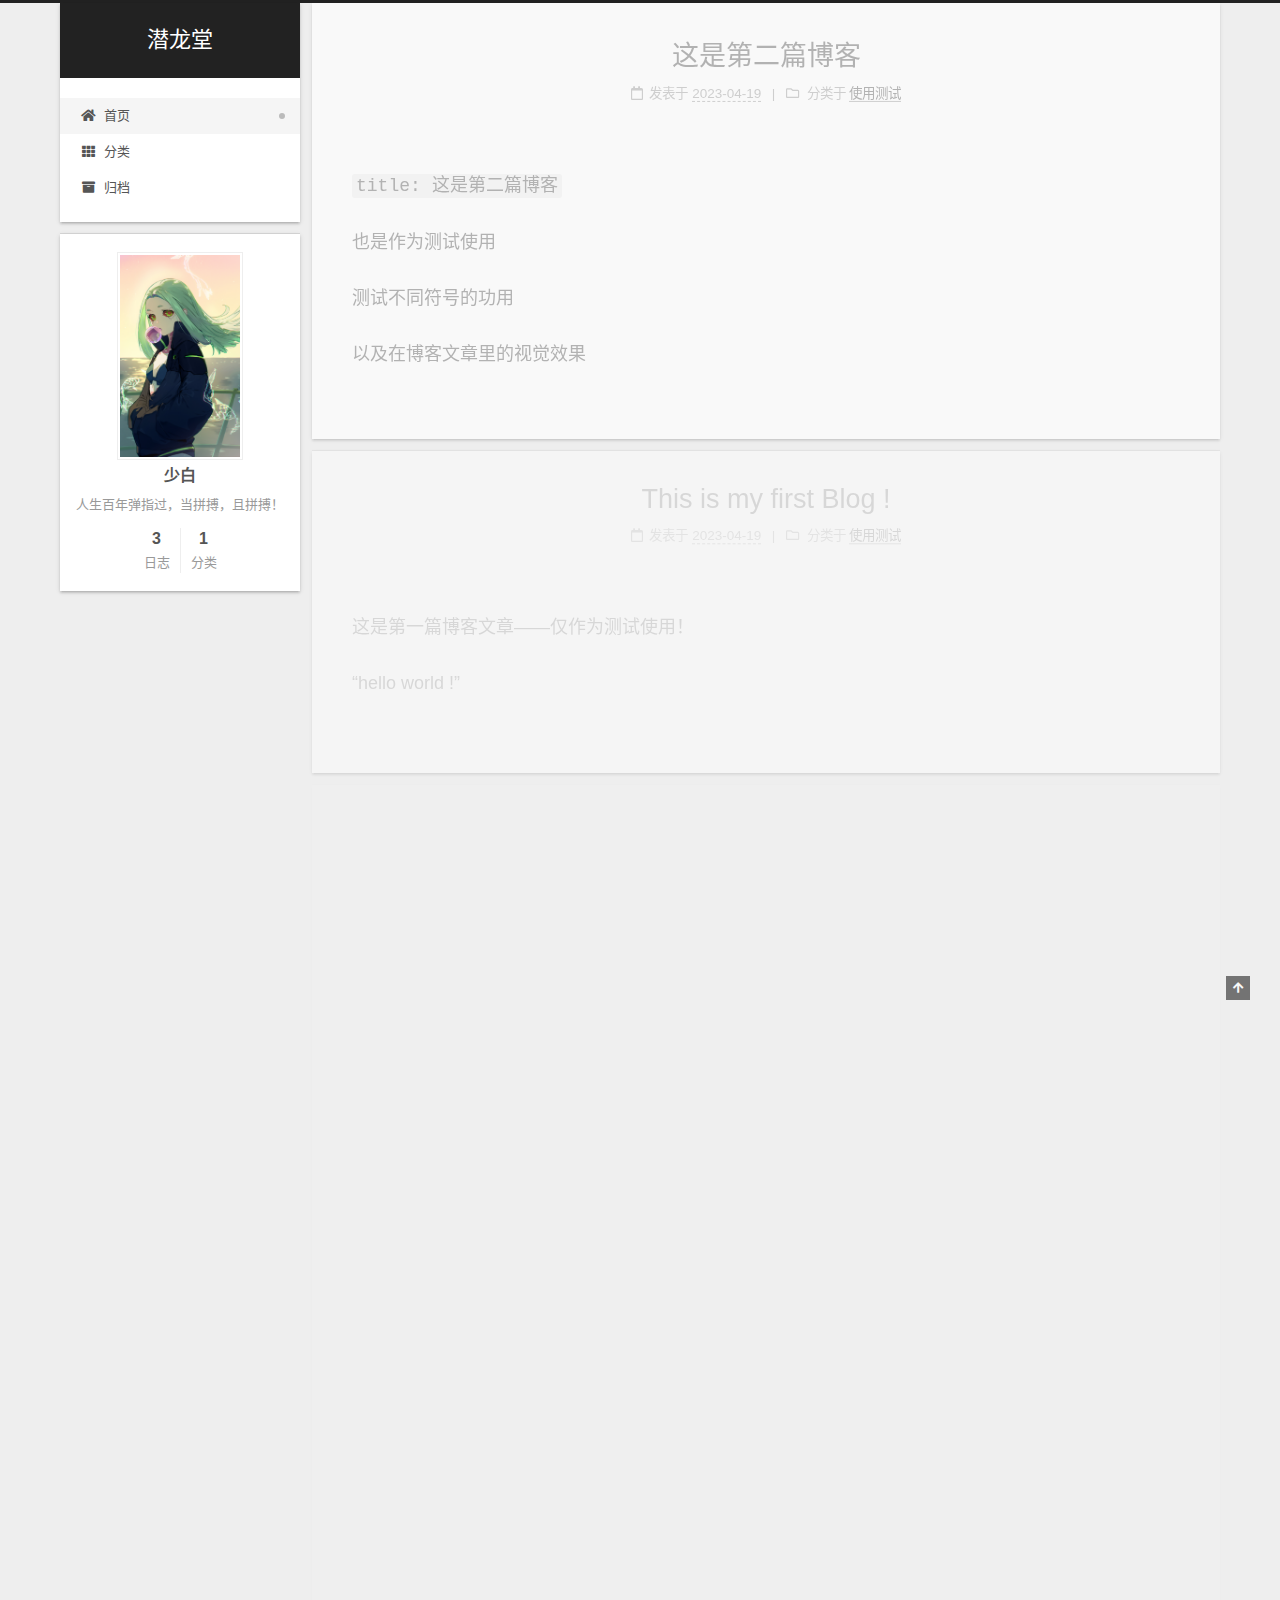
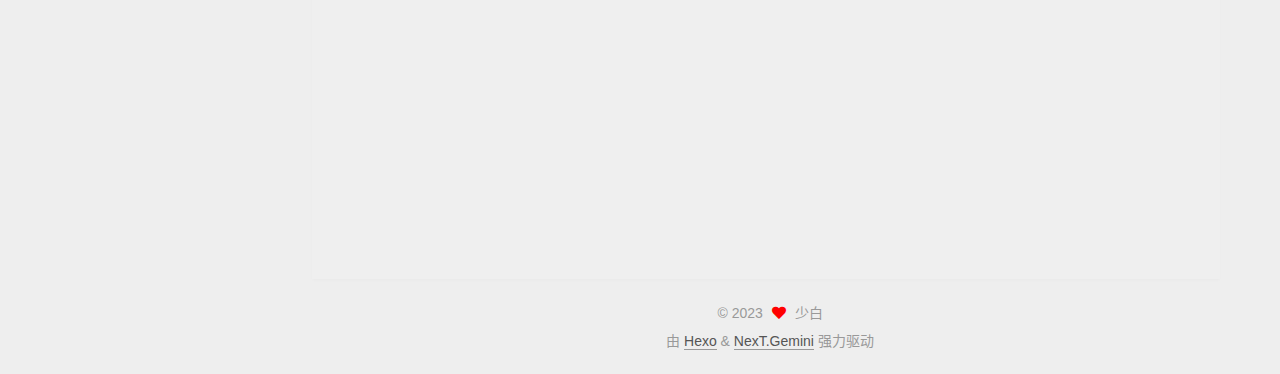
==== commit 1ac5dae2: "Site updated: 2023-04-19 14:21:29" ====
--- a/index.html
+++ b/index.html
@@ -177,7 +177,16 @@
               <span class="post-meta-item-text">发表于</span>
               
 
-              <time title="创建时间：2023-04-19 13:48:28 / 修改时间：13:54:18" itemprop="dateCreated datePublished" datetime="2023-04-19T13:48:28+08:00">2023-04-19</time>
+              <time title="创建时间：2023-04-19 13:48:28 / 修改时间：14:18:14" itemprop="dateCreated datePublished" datetime="2023-04-19T13:48:28+08:00">2023-04-19</time>
+            </span>
+            <span class="post-meta-item">
+              <span class="post-meta-item-icon">
+                <i class="far fa-folder"></i>
+              </span>
+              <span class="post-meta-item-text">分类于</span>
+                <span itemprop="about" itemscope itemtype="http://schema.org/Thing">
+                  <a href="/categories/%E4%BD%BF%E7%94%A8%E6%B5%8B%E8%AF%95/" itemprop="url" rel="index"><span itemprop="name">使用测试</span></a>
+                </span>
             </span>
 
           
@@ -239,7 +248,16 @@
               <span class="post-meta-item-text">发表于</span>
               
 
-              <time title="创建时间：2023-04-19 13:33:38 / 修改时间：13:42:17" itemprop="dateCreated datePublished" datetime="2023-04-19T13:33:38+08:00">2023-04-19</time>
+              <time title="创建时间：2023-04-19 13:33:38 / 修改时间：14:19:29" itemprop="dateCreated datePublished" datetime="2023-04-19T13:33:38+08:00">2023-04-19</time>
+            </span>
+            <span class="post-meta-item">
+              <span class="post-meta-item-icon">
+                <i class="far fa-folder"></i>
+              </span>
+              <span class="post-meta-item-text">分类于</span>
+                <span itemprop="about" itemscope itemtype="http://schema.org/Thing">
+                  <a href="/categories/%E4%BD%BF%E7%94%A8%E6%B5%8B%E8%AF%95/" itemprop="url" rel="index"><span itemprop="name">使用测试</span></a>
+                </span>
             </span>
 
           
@@ -297,8 +315,18 @@
                 <i class="far fa-calendar"></i>
               </span>
               <span class="post-meta-item-text">发表于</span>
-
-              <time title="创建时间：2023-04-19 11:55:52" itemprop="dateCreated datePublished" datetime="2023-04-19T11:55:52+08:00">2023-04-19</time>
+              
+
+              <time title="创建时间：2023-04-19 11:55:52 / 修改时间：14:19:54" itemprop="dateCreated datePublished" datetime="2023-04-19T11:55:52+08:00">2023-04-19</time>
+            </span>
+            <span class="post-meta-item">
+              <span class="post-meta-item-icon">
+                <i class="far fa-folder"></i>
+              </span>
+              <span class="post-meta-item-text">分类于</span>
+                <span itemprop="about" itemscope itemtype="http://schema.org/Thing">
+                  <a href="/categories/%E4%BD%BF%E7%94%A8%E6%B5%8B%E8%AF%95/" itemprop="url" rel="index"><span itemprop="name">使用测试</span></a>
+                </span>
             </span>
 
           
@@ -412,6 +440,12 @@
           <span class="site-state-item-name">日志</span>
         </a>
       </div>
+      <div class="site-state-item site-state-categories">
+            <a href="/categories/">
+          
+        <span class="site-state-item-count">1</span>
+        <span class="site-state-item-name">分类</span></a>
+      </div>
   </nav>
 </div>
 
--- a/css/main.css
+++ b/css/main.css
@@ -1168,7 +1168,7 @@
 }
 .links-of-author a::before,
 .links-of-author span.exturl::before {
-  background: #debdfb;
+  background: #ff3b9f;
   border-radius: 50%;
   content: ' ';
   display: inline-block;
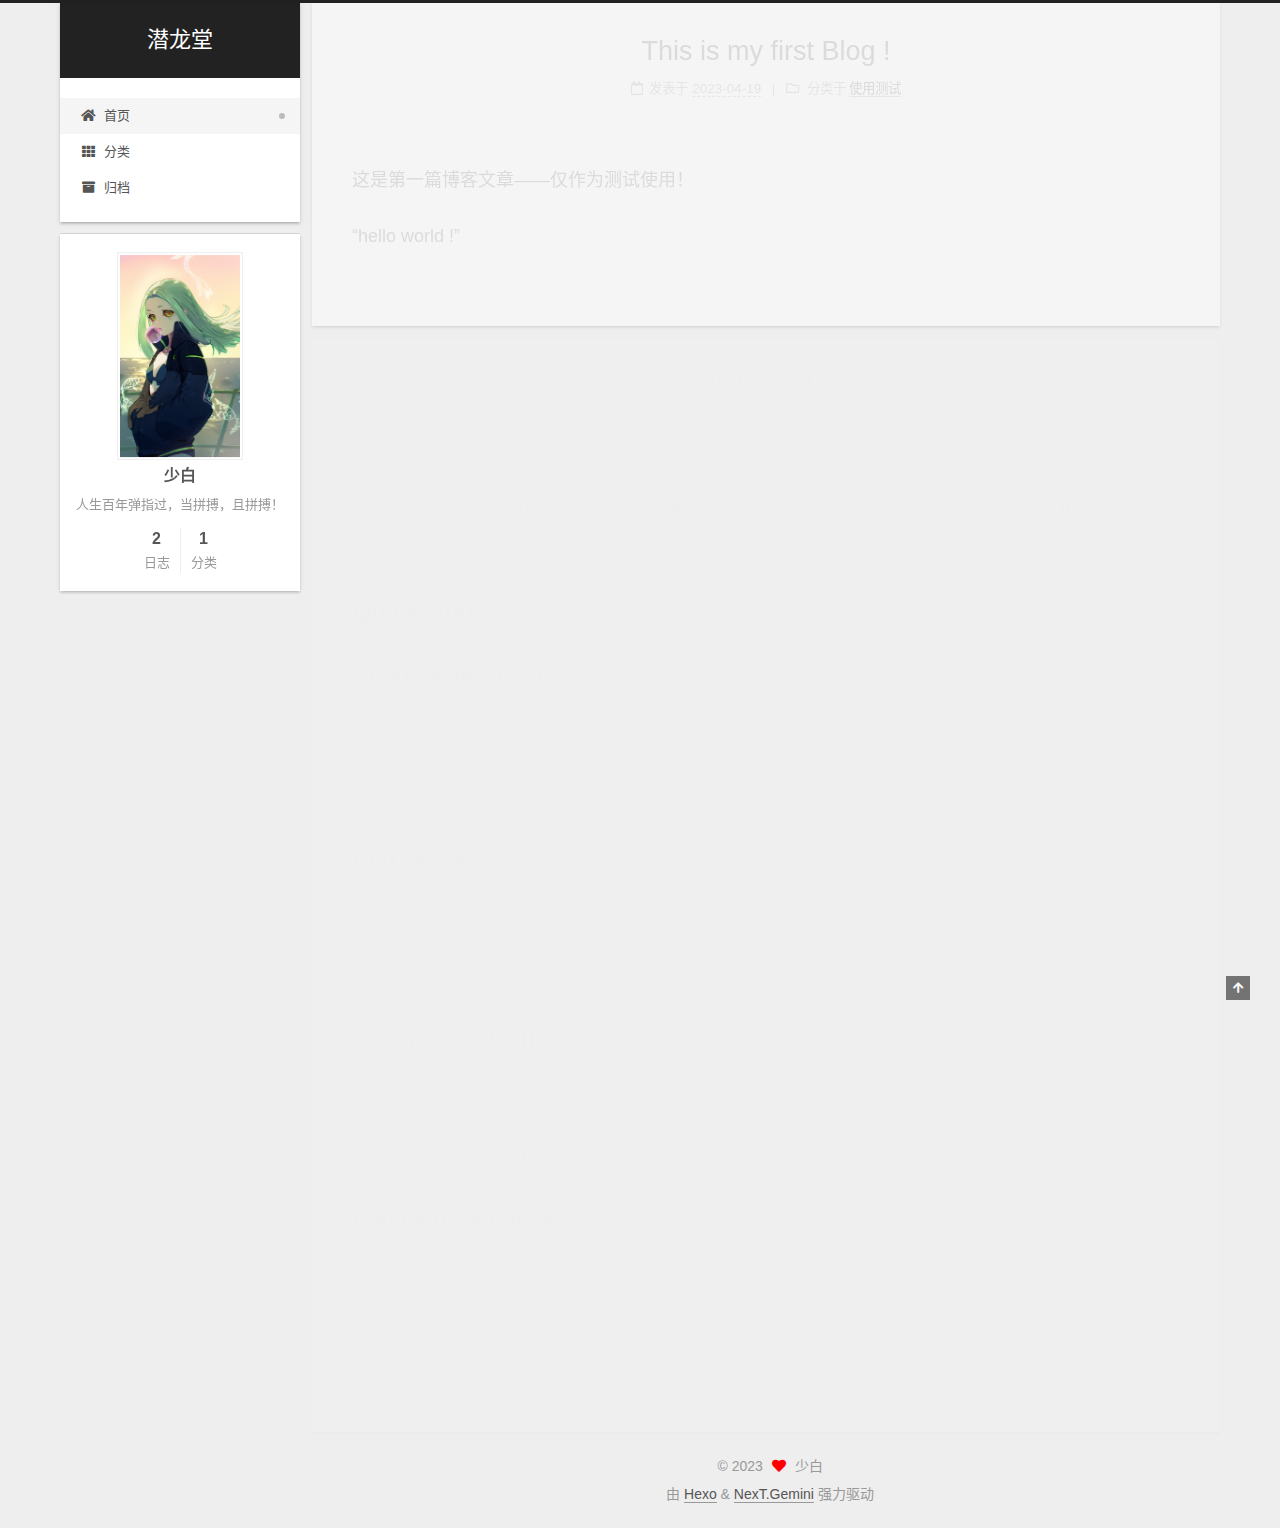
==== commit 471948c3: "Site updated: 2023-04-19 14:58:54" ====
--- a/index.html
+++ b/index.html
@@ -148,77 +148,6 @@
 
           <div class="content index posts-expand">
             
-      
-  
-  
-  <article itemscope itemtype="http://schema.org/Article" class="post-block" lang="zh-CN">
-    <link itemprop="mainEntityOfPage" href="http://example.com/2023/04/19/title%20%E8%BF%99%E6%98%AF%E7%AC%AC%E4%BA%8C%E7%AF%87%E5%8D%9A%E5%AE%A2/">
-
-    <span hidden itemprop="author" itemscope itemtype="http://schema.org/Person">
-      <meta itemprop="image" content="/images/avatar.jpg">
-      <meta itemprop="name" content="少白">
-      <meta itemprop="description" content="人生百年弹指过，当拼搏，且拼搏！">
-    </span>
-
-    <span hidden itemprop="publisher" itemscope itemtype="http://schema.org/Organization">
-      <meta itemprop="name" content="潜龙堂">
-    </span>
-      <header class="post-header">
-        <h2 class="post-title" itemprop="name headline">
-          
-            <a href="/2023/04/19/title%20%E8%BF%99%E6%98%AF%E7%AC%AC%E4%BA%8C%E7%AF%87%E5%8D%9A%E5%AE%A2/" class="post-title-link" itemprop="url">这是第二篇博客</a>
-        </h2>
-
-        <div class="post-meta">
-            <span class="post-meta-item">
-              <span class="post-meta-item-icon">
-                <i class="far fa-calendar"></i>
-              </span>
-              <span class="post-meta-item-text">发表于</span>
-              
-
-              <time title="创建时间：2023-04-19 13:48:28 / 修改时间：14:18:14" itemprop="dateCreated datePublished" datetime="2023-04-19T13:48:28+08:00">2023-04-19</time>
-            </span>
-            <span class="post-meta-item">
-              <span class="post-meta-item-icon">
-                <i class="far fa-folder"></i>
-              </span>
-              <span class="post-meta-item-text">分类于</span>
-                <span itemprop="about" itemscope itemtype="http://schema.org/Thing">
-                  <a href="/categories/%E4%BD%BF%E7%94%A8%E6%B5%8B%E8%AF%95/" itemprop="url" rel="index"><span itemprop="name">使用测试</span></a>
-                </span>
-            </span>
-
-          
-
-        </div>
-      </header>
-
-    
-    
-    
-    <div class="post-body" itemprop="articleBody">
-
-      
-          <p><code>title: 这是第二篇博客</code></p>
-<p>也是作为测试使用</p>
-<p>测试不同符号的功用</p>
-<p>以及在博客文章里的视觉效果</p>
-
-      
-    </div>
-
-    
-    
-    
-      <footer class="post-footer">
-        <div class="post-eof"></div>
-      </footer>
-  </article>
-  
-  
-  
-
       
   
   
@@ -436,7 +365,7 @@
       <div class="site-state-item site-state-posts">
           <a href="/archives/">
         
-          <span class="site-state-item-count">3</span>
+          <span class="site-state-item-count">2</span>
           <span class="site-state-item-name">日志</span>
         </a>
       </div>
--- a/css/main.css
+++ b/css/main.css
@@ -1168,7 +1168,7 @@
 }
 .links-of-author a::before,
 .links-of-author span.exturl::before {
-  background: #ff3b9f;
+  background: #ab83ff;
   border-radius: 50%;
   content: ' ';
   display: inline-block;
